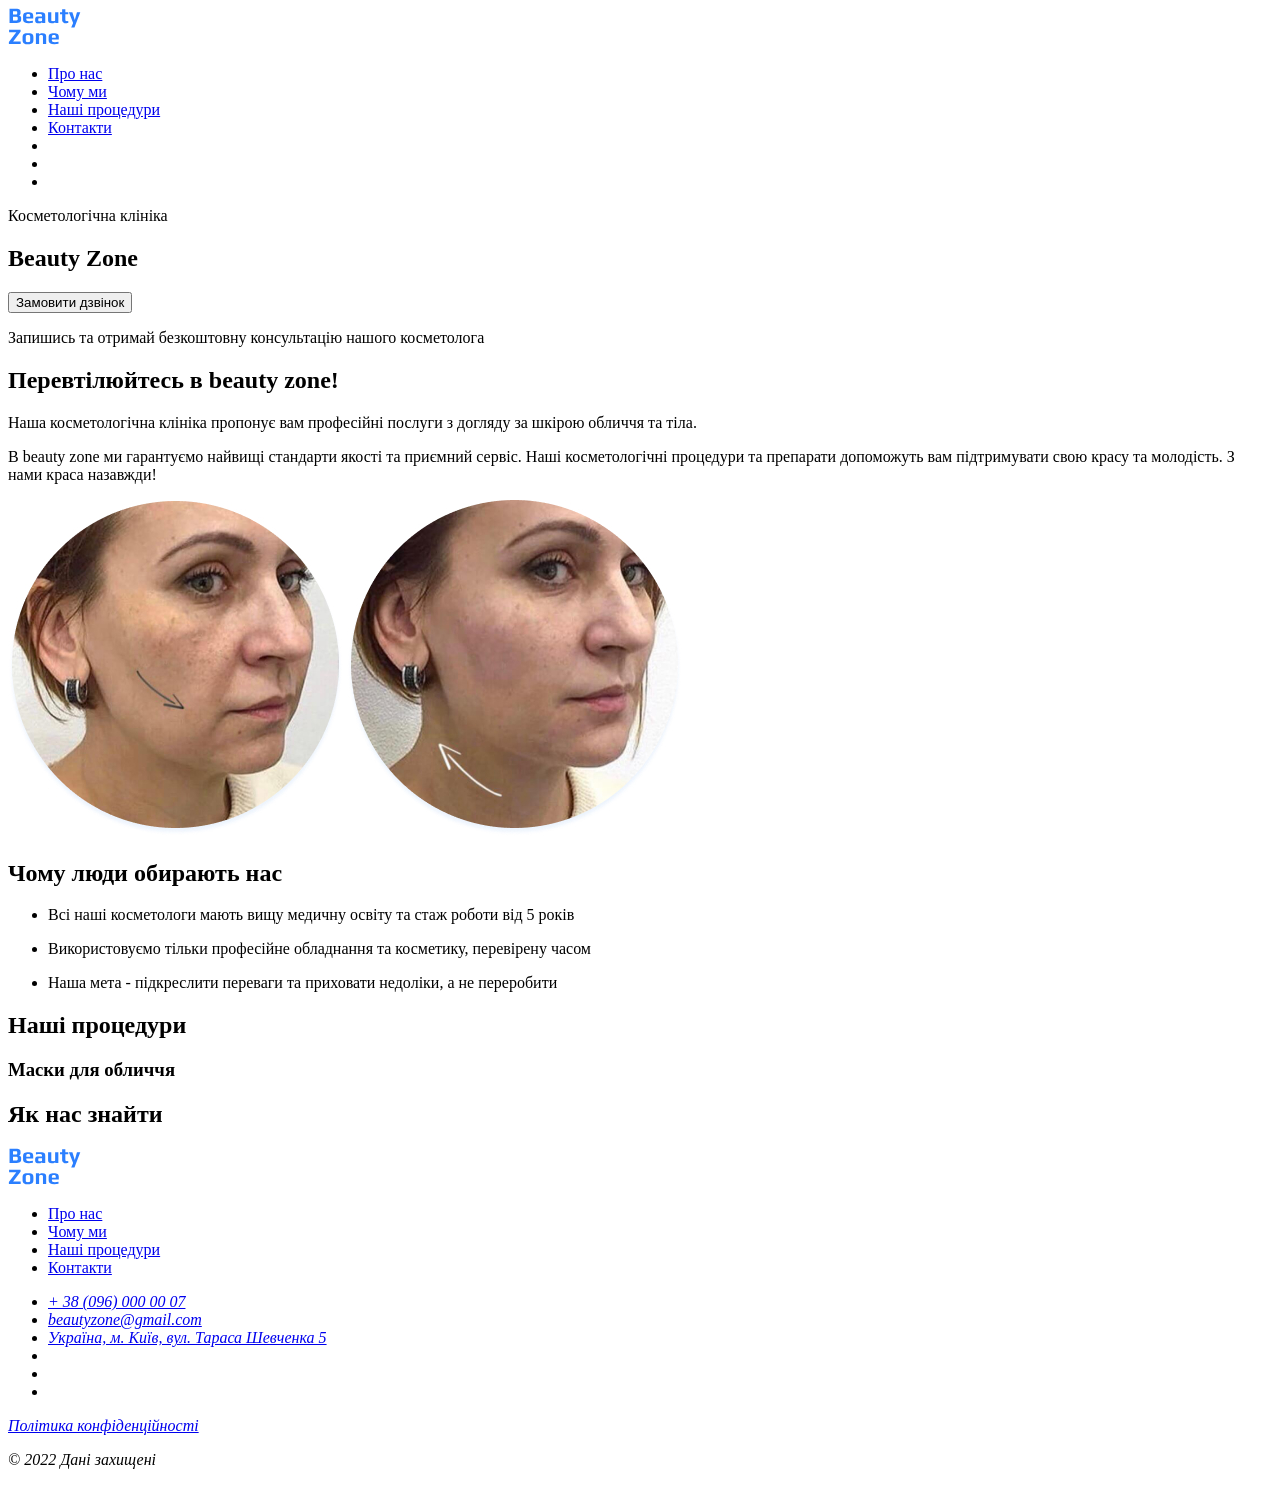
==== genius-homework-1/index.html @ 37d5e60b "beauty" ====
<!DOCTYPE html>
<html lang="uk">

<head>
    <meta charset="UTF-8">
    <meta name="viewport" content="width=divice-vidth, initial-scale=1.0">
    <title>Beauty Zone</title>
</head>

<body>
    <header>
        <nav>
            <a href="#">
                <img src="./images/logo.svg" alt="Логотип Beauty Zone" />
            </a>
            <ul>
                <li><a href="#">Про нас</a></li>
                <li><a href="#">Чому ми</a></li>
                <li><a href="#">Наші процедури</a></li>
                <li><a href="#">Контакти</a></li>
                <li>
                    <a href="#">
                        <!-- vaber icon -->
                    </a>
                </li>
                <li>
                    <a href="#">
                        <!-- facebook icon -->
                    </a>
                </li>
                <li>
                    <a href="#">
                        <!-- instagram icon -->
                    </a>
                </li>
            </ul>
        </nav>
    </header>
    <main>
        <section>
            <p>Косметологічна клініка</p>
            <h1>Beauty Zone</h1>
            <button type="button">Замовити дзвінок</button>
            <p>Запишись та отримай безкоштовну консультацію нашого косметолога</p>
        </section>
        <section>
            <h2>Перевтілюйтесь в beauty zone!</h2>
            <p>Наша косметологічна клініка пропонує вам професійні послуги з догляду
                за шкірою обличчя та тіла. </p>
            <p>B <span>beauty zone</span> ми гарантуємо найвищі стандарти якості та приємний
                сервіс. Наші косметологічні процедури та препарати допоможуть вам
                підтримувати свою красу та молодість. З нами краса назавжди!</p>
                <img src="./images/face1.jpg" alt="обличчя до процедури"/>
                <img src="./images/face2.jpg" alt="обличчя після процедури"/>
        </section>
        <section>
            <h2>Чому люди обирають нас</h2>
            <ul>
                <article>
                    <li>
                        <p>Всі наші косметологи мають вищу медичну освіту та стаж роботи
                            від 5 років</p>
                    </li>
                </article>
                <li>
                    <article>
                        <p>Використовуємо тільки професійне обладнання та косметику, перевірену
                            часом</p>
                </li>
                </article>
                <li>
                    <article>
                        <p>Наша мета - підкреслити переваги та приховати недоліки, а не переробити</p>
                    </article>
                </li>
            </ul>
        </section>
        <section>
            <h2>Наші процедури</h2>
            <article>
                <h3>Маски для обличчя</h3>
            </article>
            <article></article>
            <article></article>
        </section>
        <section>
            <h2>Як нас знайти</h2>
        </section>
    </main>
    <footer>
        <nav>
            <a href="#">
                <img src="./images/logo.svg" alt="Логотип Beauty Zone" />
            </a>
            <ul>
                <li><a href="#">Про нас</a></li>
                <li><a href="#">Чому ми</a></li>
                <li><a href="#">Наші процедури</a></li>
                <li><a href="#">Контакти</a></li>
            </ul>
        </nav>
        <address>
            <ul>
                <li><a href="tel:+380960000007">+ 38 (096) 000 00 07</a></li>
                <li><a href="mailto:beautyzone@gmail.com">beautyzone@gmail.com</a></li>
                <li><a href="https://maps.app.goo.gl/8NW29HMtA9NWZpAp6" target="_blank">Україна, м. Київ, вул. Тараса
                        Шевченка 5</a>
                </li>
                <li>
                    <a href="#">
                        <!-- vaber icon -->
                    </a>
                </li>
                <li>
                    <a href="#">
                        <!-- facebook icon -->
                    </a>
                </li>
                <li>
                    <a href="#">
                        <!-- instagram icon -->
                    </a>
                </li>
            </ul>
            <a href="#" target="_blank">Політика конфіденційності</a>
            <p>© 2022 Дані захищені</p>
        </address>
    </footer>
</body>

</html>
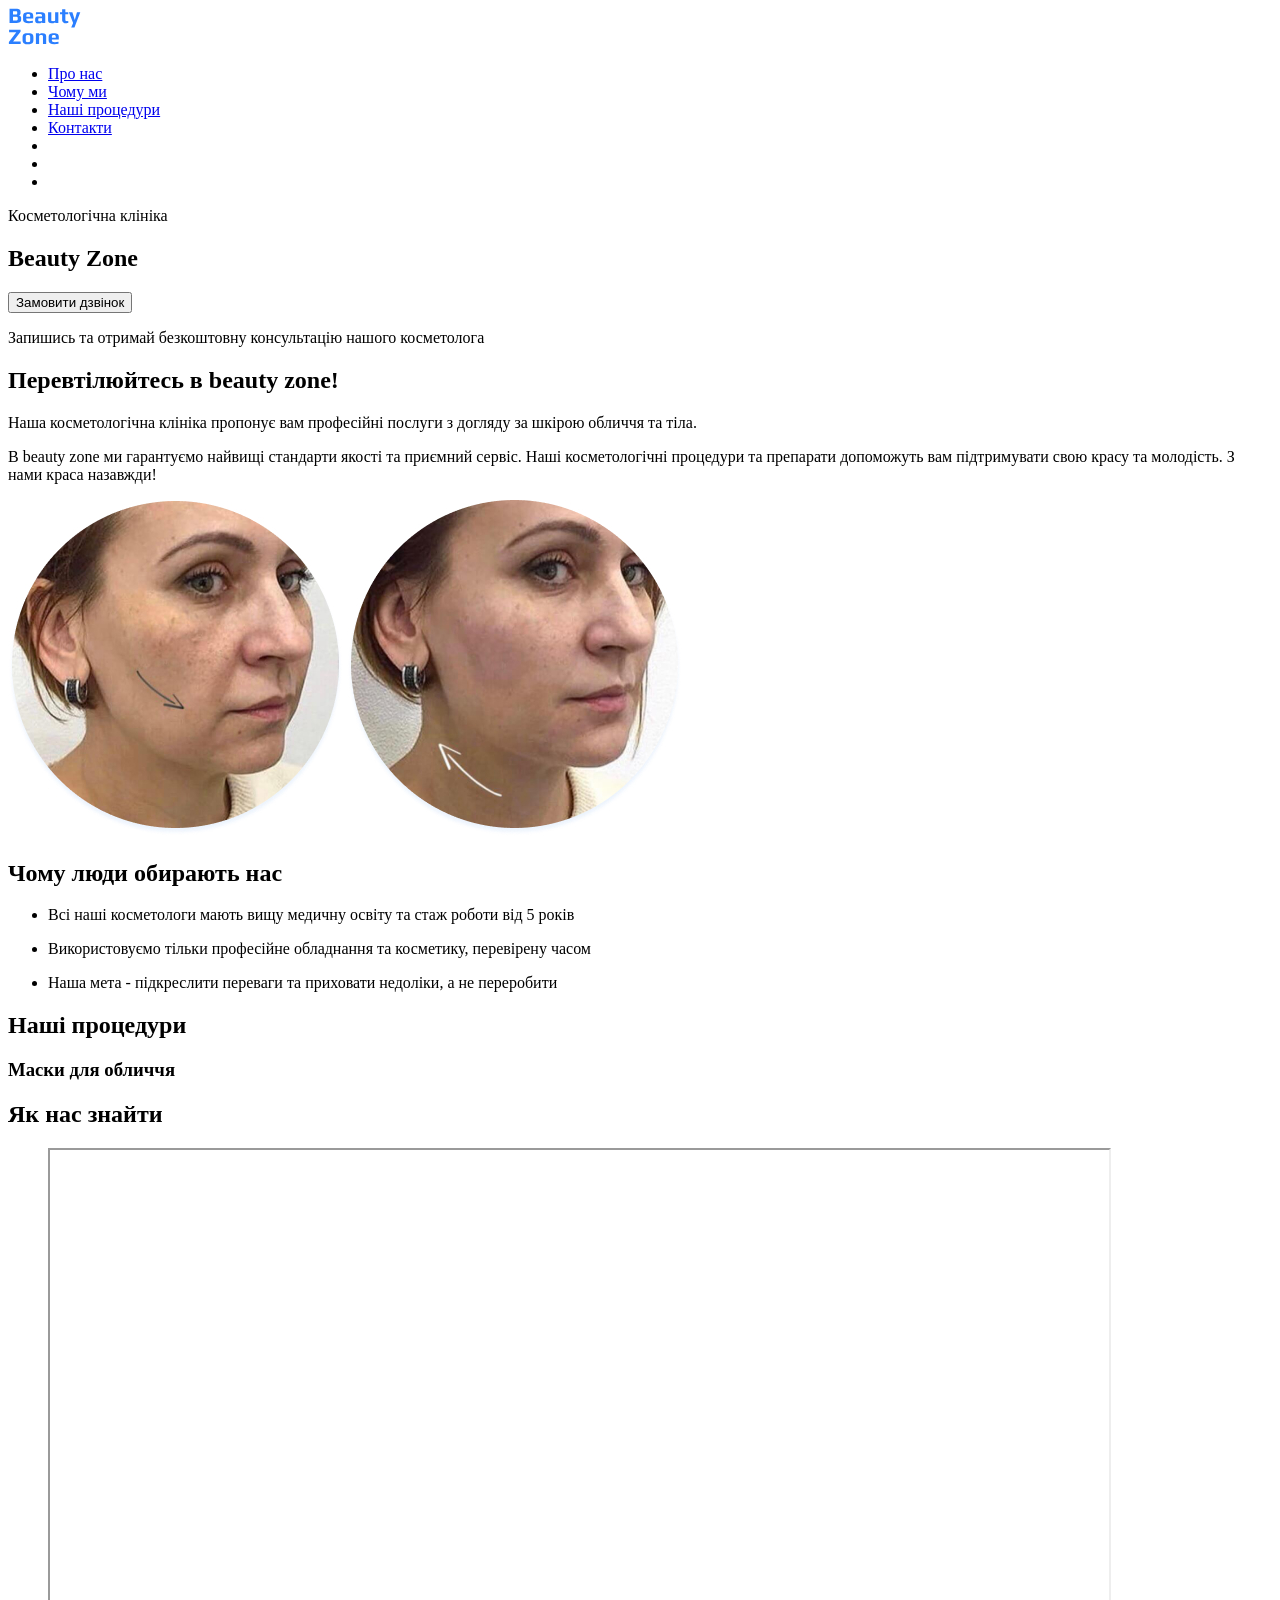
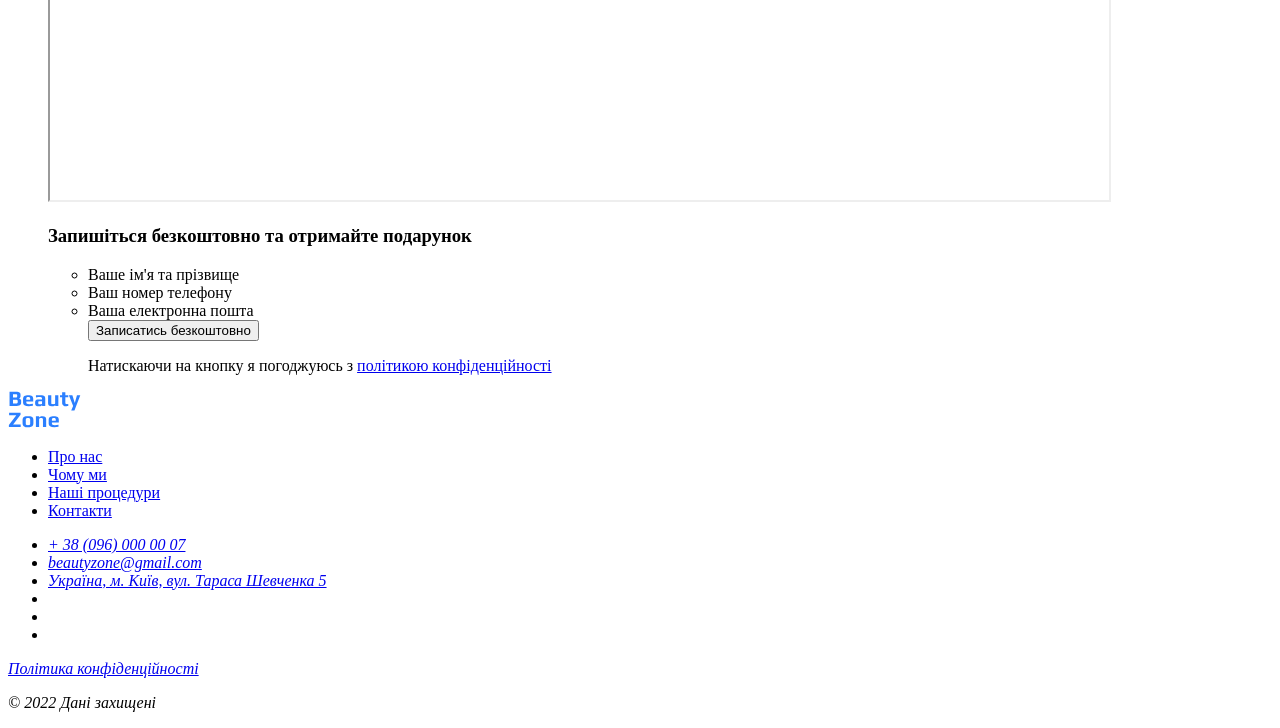
==== commit ac46cd76: "Add map" ====
--- a/genius-homework-1/index.html
+++ b/genius-homework-1/index.html
@@ -14,7 +14,7 @@
                 <img src="./images/logo.svg" alt="Логотип Beauty Zone" />
             </a>
             <ul>
-                <li><a href="#">Про нас</a></li>
+                <li><a href="#"><span>Про нас</span></a></li>
                 <li><a href="#">Чому ми</a></li>
                 <li><a href="#">Наші процедури</a></li>
                 <li><a href="#">Контакти</a></li>
@@ -44,7 +44,7 @@
             <p>Запишись та отримай безкоштовну консультацію нашого косметолога</p>
         </section>
         <section>
-            <h2>Перевтілюйтесь в beauty zone!</h2>
+            <h2>Перевтілюйтесь в <span>beauty zone!</span></h2>
             <p>Наша косметологічна клініка пропонує вам професійні послуги з догляду
                 за шкірою обличчя та тіла. </p>
             <p>B <span>beauty zone</span> ми гарантуємо найвищі стандарти якості та приємний
@@ -54,7 +54,7 @@
                 <img src="./images/face2.jpg" alt="обличчя після процедури"/>
         </section>
         <section>
-            <h2>Чому люди обирають нас</h2>
+            <h2>Чому люди <span>обирають нас</span></h2>
             <ul>
                 <article>
                     <li>
@@ -76,7 +76,7 @@
             </ul>
         </section>
         <section>
-            <h2>Наші процедури</h2>
+            <h2>Наші <span>процедури</span></h2>
             <article>
                 <h3>Маски для обличчя</h3>
             </article>
@@ -84,7 +84,29 @@
             <article></article>
         </section>
         <section>
-            <h2>Як нас знайти</h2>
+            <h2>Як нас <span>знайти</span></h2>
+            <ul>
+                <iframe
+                    src="https://www.google.com/maps/embed?pb=!1m18!1m12!1m3!1d2537.475791668505!2d30.775223399999994!3d50.50671339999999!2m3!1f0!2f0!3f0!3m2!1i1024!2i768!4f13.1!3m3!1m2!1s0x40d4d97de411b701%3A0x48116b28f7f00d94!2z0LLRg9C70LjRhtGPINCi0LDRgNCw0YHQsCDQqNC10LLRh9C10L3QutCwLCA1LCDQkdGA0L7QstCw0YDQuCwg0JrQuNGX0LLRgdGM0LrQsCDQvtCx0LvQsNGB0YLRjCwgMDc0MDA!5e0!3m2!1suk!2sua!4v1761502841097!5m2!1suk!2sua"
+                    width="1059"
+                    height="650" 
+                    allowfullscreen="" 
+                    loading="lazy" 
+                    referrerpolicy="no-referrer-when-downgrade"
+                ></iframe>
+                <article>
+                    <h3>Запишіться <span>безкоштовно</span>
+                    та отримайте подарунок</h3>
+                    <ul>
+                        <li>Ваше ім'я та прізвище</li>
+                        <li>Ваш номер телефону</li>
+                        <li>Ваша електронна пошта</li>
+                        <button type="button">Записатись безкоштовно</button>
+                        <p>Натискаючи на кнопку я погоджуюсь з 
+                            <a href="#" target="_blank">політикою конфіденційності</a></p>
+                    </ul>
+                </article>
+            </ul>
         </section>
     </main>
     <footer>
@@ -123,7 +145,7 @@
                 </li>
             </ul>
             <a href="#" target="_blank">Політика конфіденційності</a>
-            <p>© 2022 Дані захищені</p>
+            <p>&copy; 2022 Дані захищені</p>
         </address>
     </footer>
 </body>
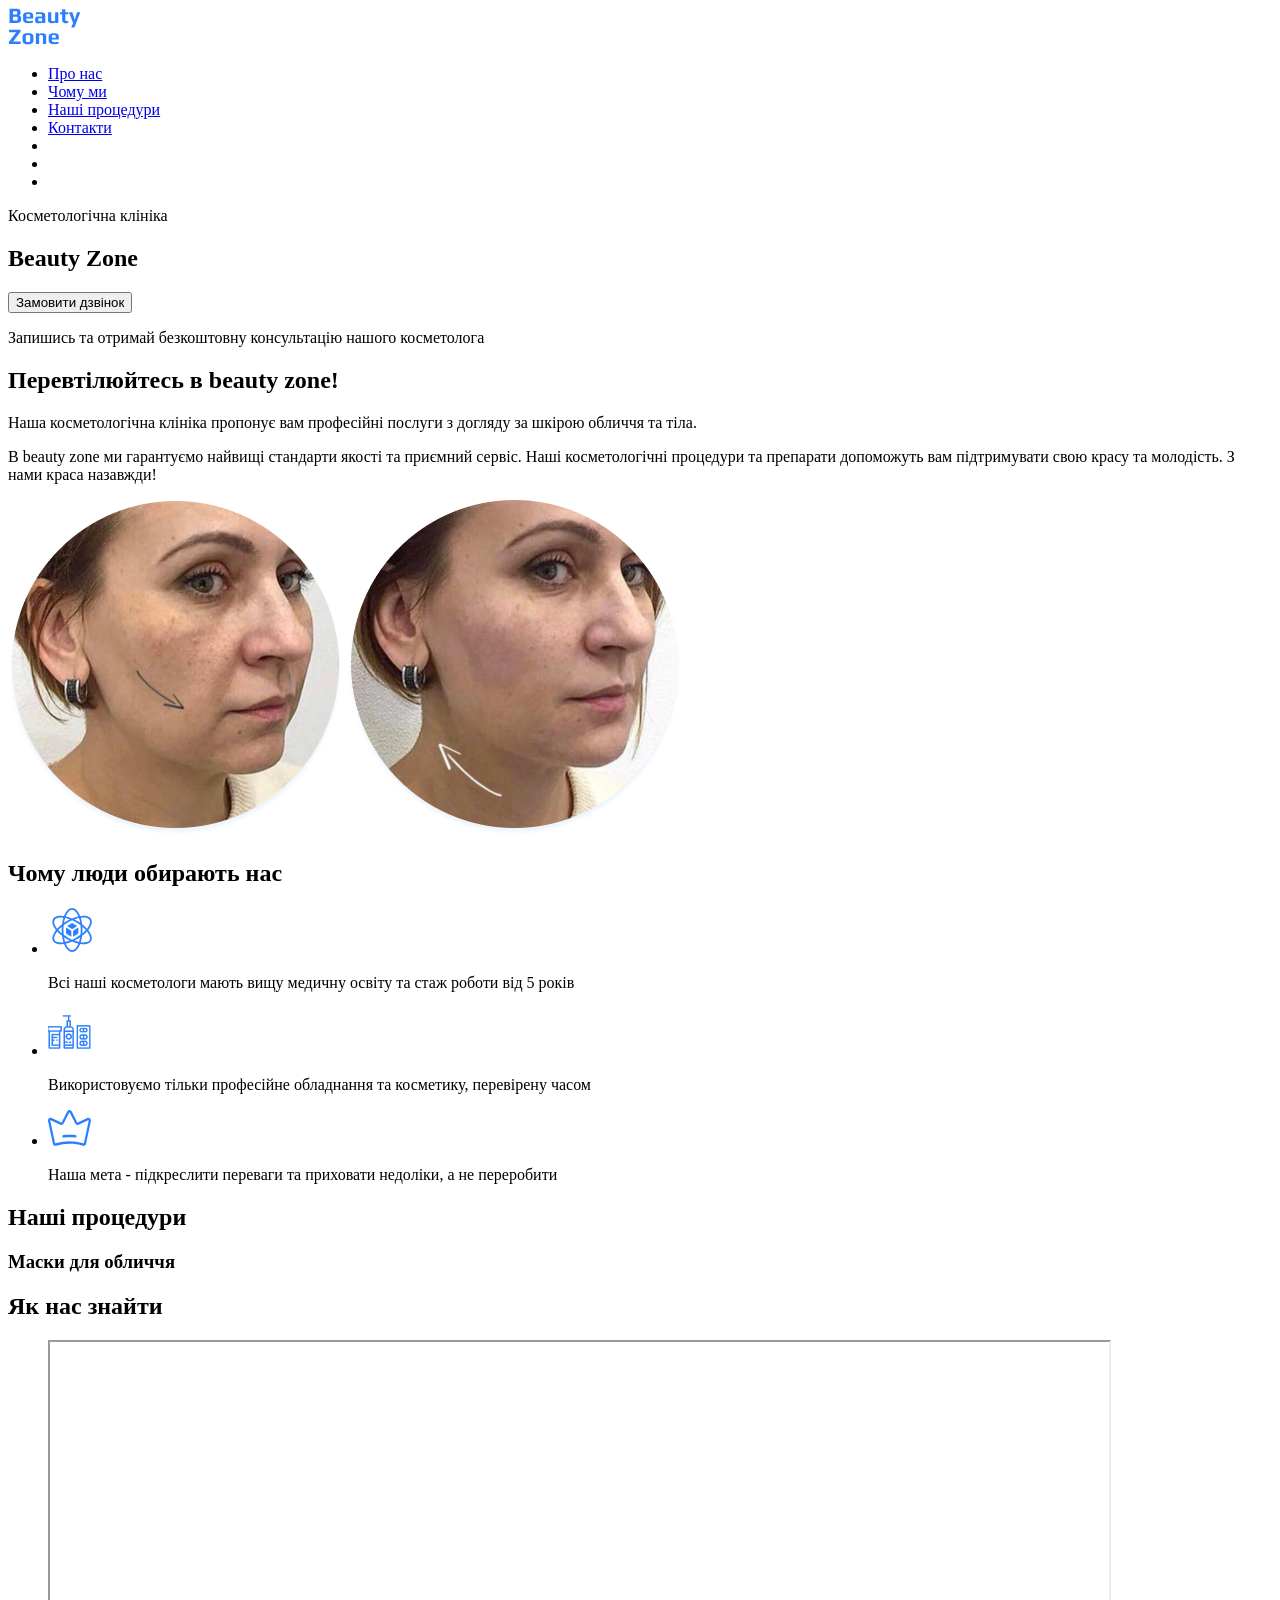
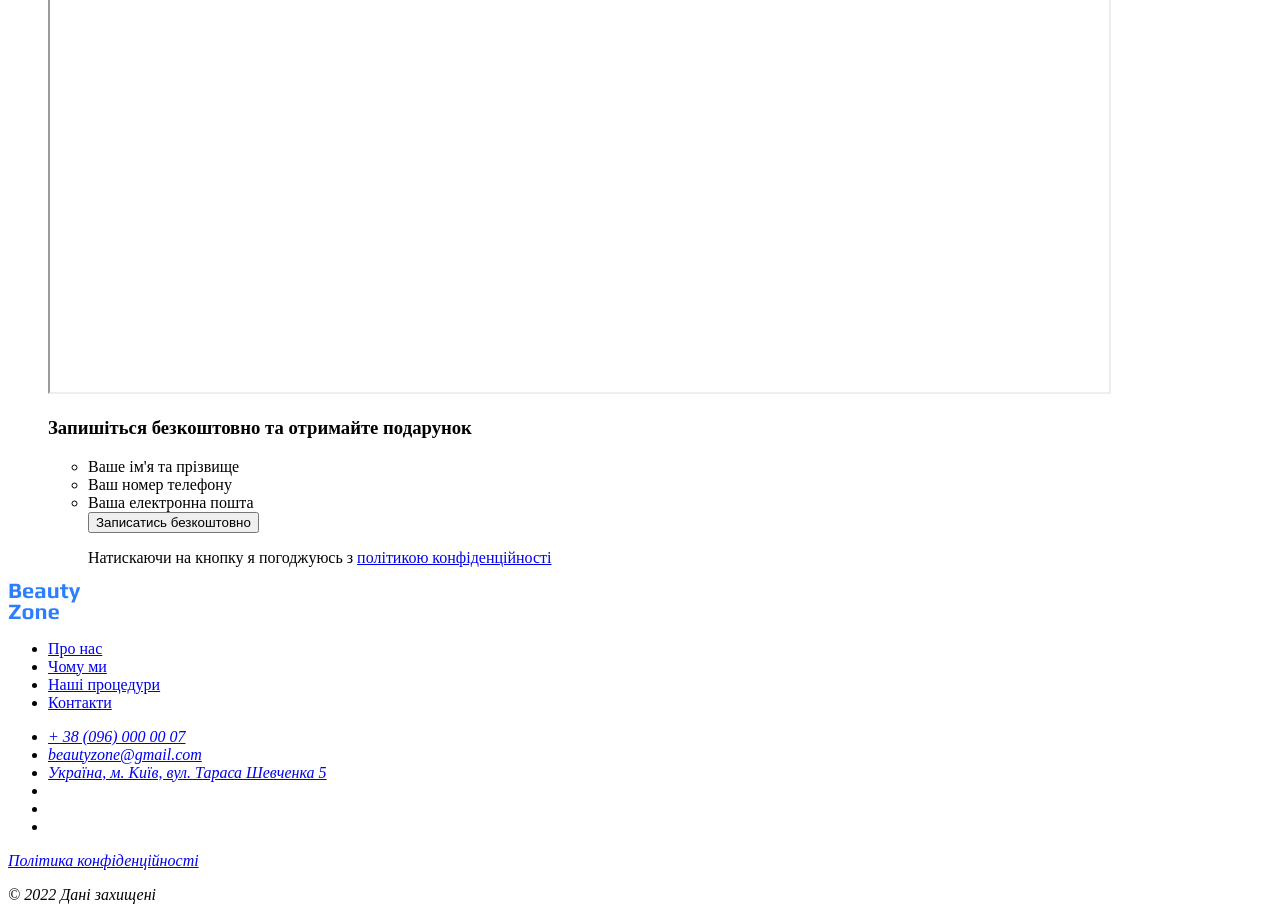
==== commit 1ea3fe3b: "add map and ikons" ====
--- a/genius-homework-1/index.html
+++ b/genius-homework-1/index.html
@@ -58,18 +58,21 @@
             <ul>
                 <article>
                     <li>
+                        <img src="./images/icon_star.svg" alt="іконка1" />
                         <p>Всі наші косметологи мають вищу медичну освіту та стаж роботи
                             від 5 років</p>
                     </li>
                 </article>
                 <li>
                     <article>
+                        <img src="./images/icon_parfum.png" alt="іконка2" />
                         <p>Використовуємо тільки професійне обладнання та косметику, перевірену
                             часом</p>
                 </li>
                 </article>
                 <li>
                     <article>
+                        <img src="./images/icon_corona.svg" alt="іконка3" />
                         <p>Наша мета - підкреслити переваги та приховати недоліки, а не переробити</p>
                     </article>
                 </li>
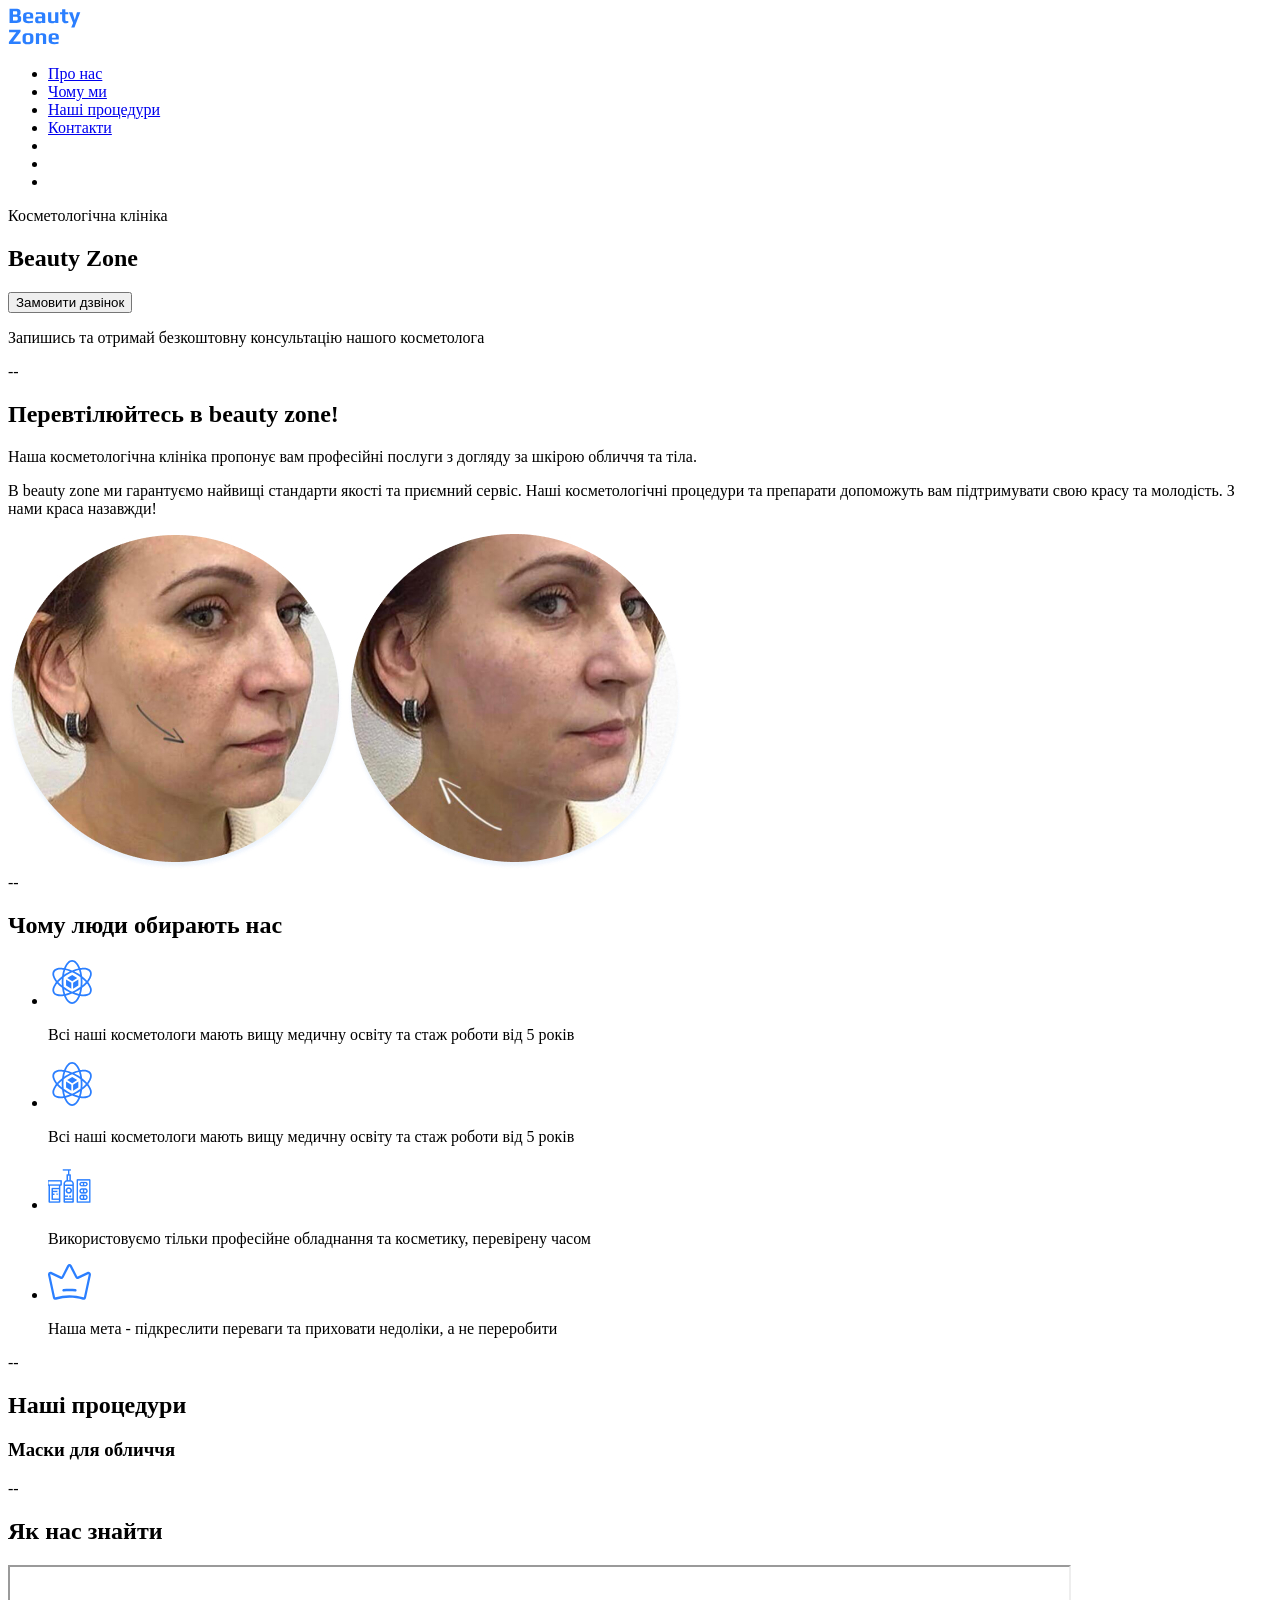
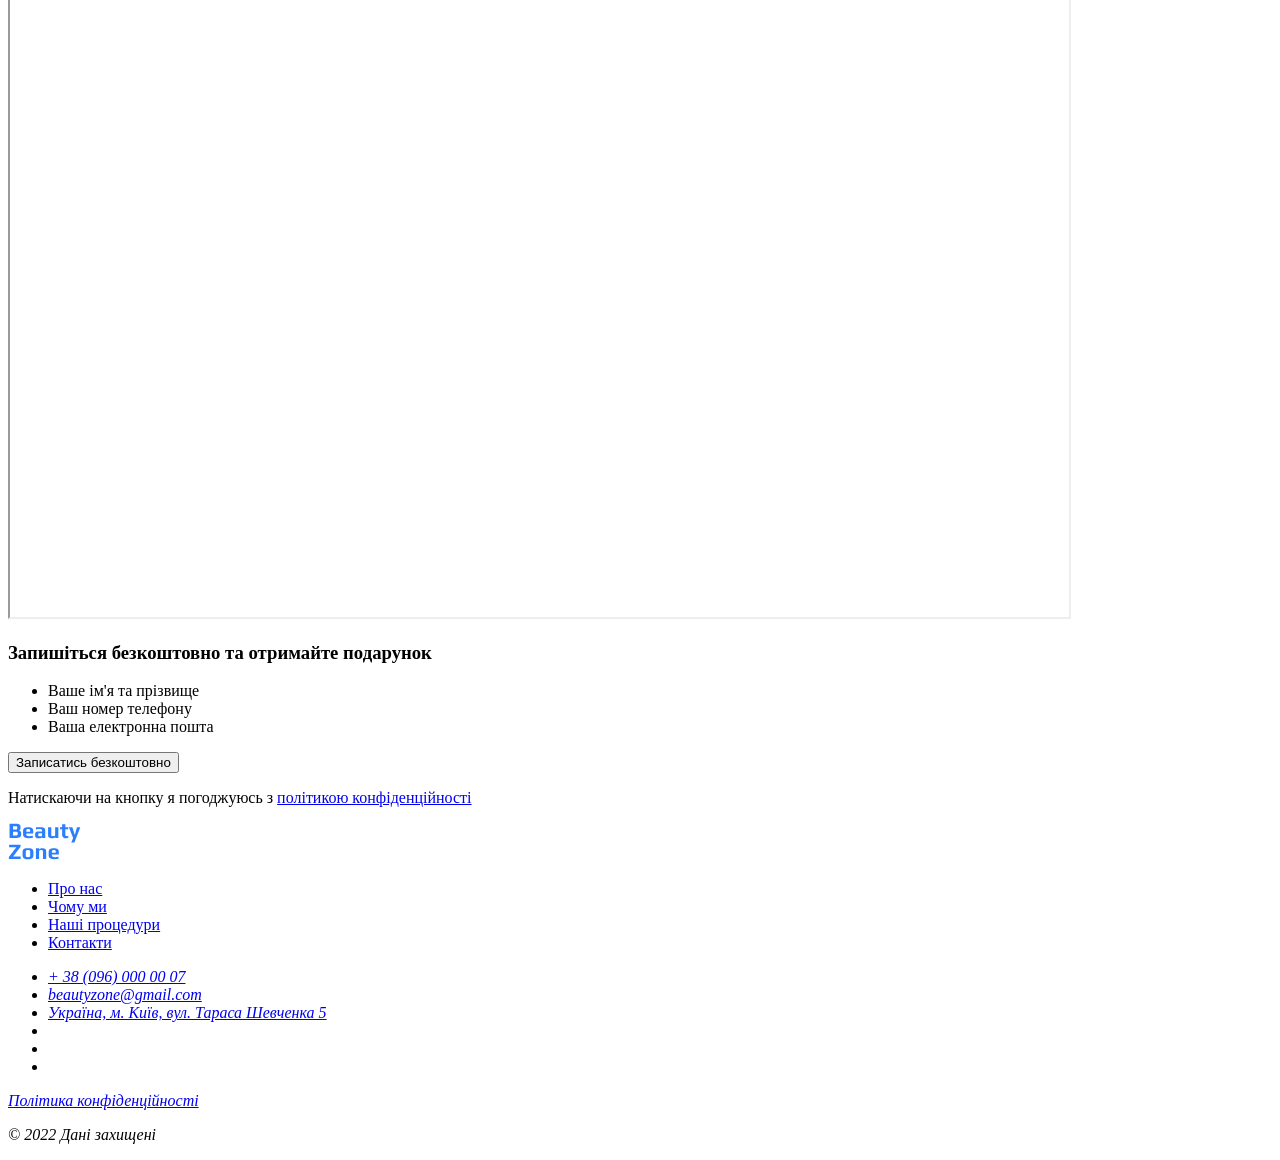
==== commit 76be036f: "виправлення помилок" ====
--- a/genius-homework-1/index.html
+++ b/genius-homework-1/index.html
@@ -10,14 +10,14 @@
 <body>
     <header>
         <nav>
-            <a href="#">
+            <a href="/">
                 <img src="./images/logo.svg" alt="Логотип Beauty Zone" />
             </a>
             <ul>
-                <li><a href="#"><span>Про нас</span></a></li>
-                <li><a href="#">Чому ми</a></li>
-                <li><a href="#">Наші процедури</a></li>
-                <li><a href="#">Контакти</a></li>
+                <li><a href="#about-our-section"><span>Про нас</span></a></li>
+                <li><a href="#why-we-section">Чому ми</a></li>
+                <li><a href="#procedures-section">Наші процедури</a></li>
+                <li><a href="#contacts-section">Контакти</a></li>
                 <li>
                     <a href="#">
                         <!-- vaber icon -->
@@ -43,33 +43,40 @@
             <button type="button">Замовити дзвінок</button>
             <p>Запишись та отримай безкоштовну консультацію нашого косметолога</p>
         </section>
-        <section>
+        <section id="about-our-section">--
             <h2>Перевтілюйтесь в <span>beauty zone!</span></h2>
             <p>Наша косметологічна клініка пропонує вам професійні послуги з догляду
                 за шкірою обличчя та тіла. </p>
             <p>B <span>beauty zone</span> ми гарантуємо найвищі стандарти якості та приємний
                 сервіс. Наші косметологічні процедури та препарати допоможуть вам
                 підтримувати свою красу та молодість. З нами краса назавжди!</p>
-                <img src="./images/face1.jpg" alt="обличчя до процедури"/>
-                <img src="./images/face2.jpg" alt="обличчя після процедури"/>
+            <img src="./images/face1.jpg" alt="обличчя до процедури" />
+            <img src="./images/face2.jpg" alt="обличчя після процедури" />
         </section>
-        <section>
+        <section id="why-we-section">--
             <h2>Чому люди <span>обирають нас</span></h2>
             <ul>
-                <article>
-                    <li>
+                <li>
+                    <article>
                         <img src="./images/icon_star.svg" alt="іконка1" />
                         <p>Всі наші косметологи мають вищу медичну освіту та стаж роботи
                             від 5 років</p>
-                    </li>
-                </article>
+                    </article>
+                </li>
+                <li>
+                    <article>
+                        <img src="./images/icon_star.svg" alt="іконка1" />
+                        <p>Всі наші косметологи мають вищу медичну освіту та стаж роботи
+                            від 5 років</p>
+                    </article>
+                </li>
                 <li>
                     <article>
                         <img src="./images/icon_parfum.png" alt="іконка2" />
                         <p>Використовуємо тільки професійне обладнання та косметику, перевірену
                             часом</p>
+                     </article>
                 </li>
-                </article>
                 <li>
                     <article>
                         <img src="./images/icon_corona.svg" alt="іконка3" />
@@ -78,7 +85,7 @@
                 </li>
             </ul>
         </section>
-        <section>
+        <section id="procedures-section">--
             <h2>Наші <span>процедури</span></h2>
             <article>
                 <h3>Маски для обличчя</h3>
@@ -86,30 +93,25 @@
             <article></article>
             <article></article>
         </section>
-        <section>
+        <section id="contacts-section">--
             <h2>Як нас <span>знайти</span></h2>
-            <ul>
-                <iframe
-                    src="https://www.google.com/maps/embed?pb=!1m18!1m12!1m3!1d2537.475791668505!2d30.775223399999994!3d50.50671339999999!2m3!1f0!2f0!3f0!3m2!1i1024!2i768!4f13.1!3m3!1m2!1s0x40d4d97de411b701%3A0x48116b28f7f00d94!2z0LLRg9C70LjRhtGPINCi0LDRgNCw0YHQsCDQqNC10LLRh9C10L3QutCwLCA1LCDQkdGA0L7QstCw0YDQuCwg0JrQuNGX0LLRgdGM0LrQsCDQvtCx0LvQsNGB0YLRjCwgMDc0MDA!5e0!3m2!1suk!2sua!4v1761502841097!5m2!1suk!2sua"
-                    width="1059"
-                    height="650" 
-                    allowfullscreen="" 
-                    loading="lazy" 
-                    referrerpolicy="no-referrer-when-downgrade"
-                ></iframe>
-                <article>
-                    <h3>Запишіться <span>безкоштовно</span>
+            <iframe
+                src="https://www.google.com/maps/embed?pb=!1m18!1m12!1m3!1d2537.475791668505!2d30.775223399999994!3d50.50671339999999!2m3!1f0!2f0!3f0!3m2!1i1024!2i768!4f13.1!3m3!1m2!1s0x40d4d97de411b701%3A0x48116b28f7f00d94!2z0LLRg9C70LjRhtGPINCi0LDRgNCw0YHQsCDQqNC10LLRh9C10L3QutCwLCA1LCDQkdGA0L7QstCw0YDQuCwg0JrQuNGX0LLRgdGM0LrQsCDQvtCx0LvQsNGB0YLRjCwgMDc0MDA!5e0!3m2!1suk!2sua!4v1761502841097!5m2!1suk!2sua"
+                width="1059" height="650" allowfullscreen="" loading="lazy" referrerpolicy="no-referrer-when-downgrade">
+            </iframe>
+            <article>
+                <h3>Запишіться <span>безкоштовно</span>
                     та отримайте подарунок</h3>
-                    <ul>
-                        <li>Ваше ім'я та прізвище</li>
-                        <li>Ваш номер телефону</li>
-                        <li>Ваша електронна пошта</li>
-                        <button type="button">Записатись безкоштовно</button>
-                        <p>Натискаючи на кнопку я погоджуюсь з 
-                            <a href="#" target="_blank">політикою конфіденційності</a></p>
-                    </ul>
-                </article>
-            </ul>
+                <ul>
+                    <li>Ваше ім'я та прізвище</li>
+                    <li>Ваш номер телефону</li>
+                    <li>Ваша електронна пошта</li>
+                </ul>
+                <button type="button">Записатись безкоштовно</button>
+                <p>Натискаючи на кнопку я погоджуюсь з
+                    <a href="#" target="_blank">політикою конфіденційності</a>
+                </p>
+            </article>
         </section>
     </main>
     <footer>
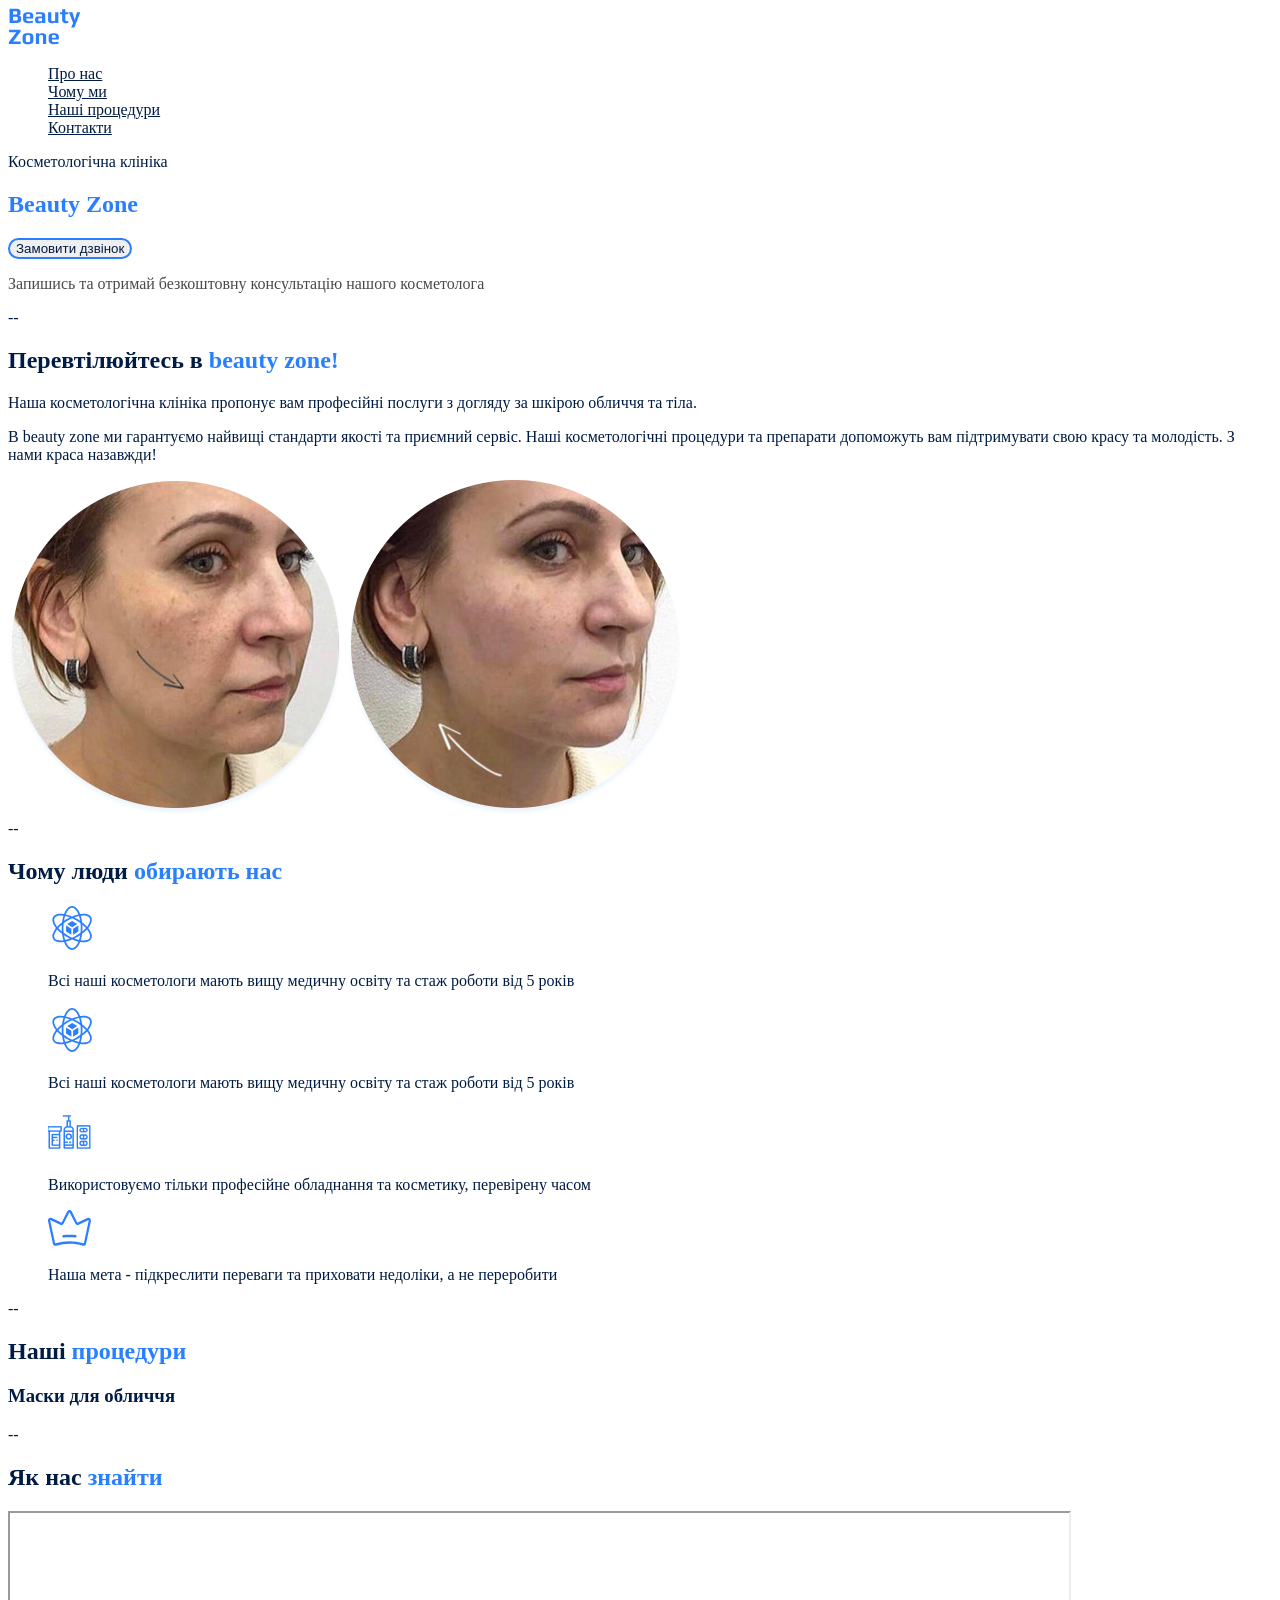
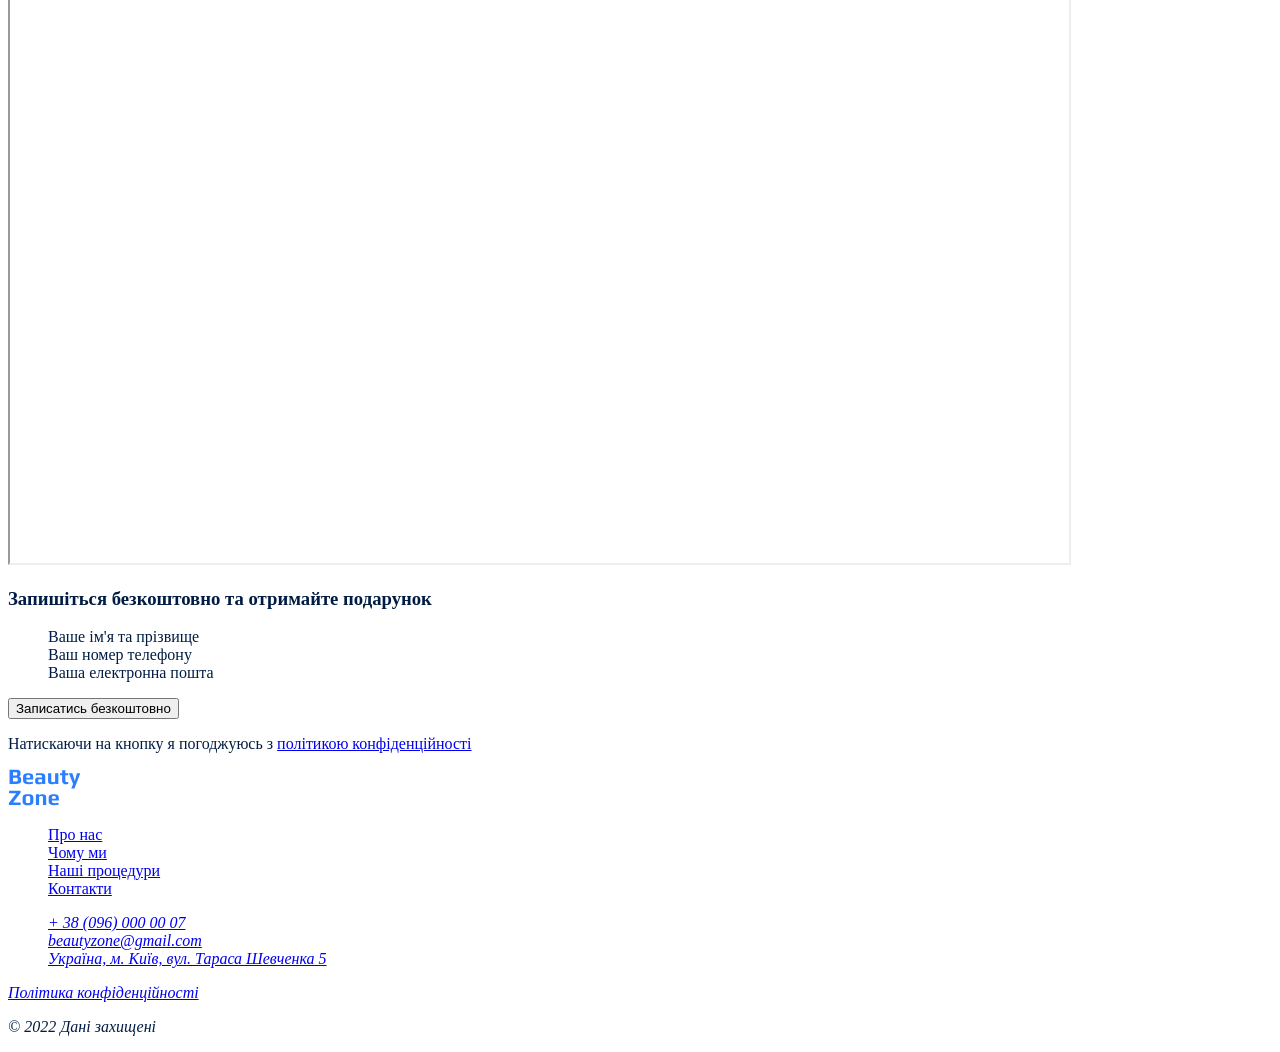
==== commit b0f95c3a: "add styles.css and css variables" ====
--- a/genius-homework-1/index.html
+++ b/genius-homework-1/index.html
@@ -5,6 +5,7 @@
     <meta charset="UTF-8">
     <meta name="viewport" content="width=divice-vidth, initial-scale=1.0">
     <title>Beauty Zone</title>
+    <link rel="stylesheet" href="./CSS/style.css" />
 </head>
 
 <body>
@@ -14,10 +15,10 @@
                 <img src="./images/logo.svg" alt="Логотип Beauty Zone" />
             </a>
             <ul>
-                <li><a href="#about-our-section"><span>Про нас</span></a></li>
-                <li><a href="#why-we-section">Чому ми</a></li>
-                <li><a href="#procedures-section">Наші процедури</a></li>
-                <li><a href="#contacts-section">Контакти</a></li>
+                <li><a class="link" href="#about-our-section"><span>Про нас</span></a></li>
+                <li><a class="link" href="#why-we-section">Чому ми</a></li>
+                <li><a class="link" href="#procedures-section">Наші процедури</a></li>
+                <li><a class="link" href="#contacts-section">Контакти</a></li>
                 <li>
                     <a href="#">
                         <!-- vaber icon -->
@@ -39,12 +40,12 @@
     <main>
         <section>
             <p>Косметологічна клініка</p>
-            <h1>Beauty Zone</h1>
-            <button type="button">Замовити дзвінок</button>
-            <p>Запишись та отримай безкоштовну консультацію нашого косметолога</p>
+            <h1 style="color: #287FFF;">Beauty Zone</h1>
+            <button class="button" type="button">Замовити дзвінок</button>
+            <p style="color: #4A4A4A;">Запишись та отримай безкоштовну консультацію нашого косметолога</p>
         </section>
         <section id="about-our-section">--
-            <h2>Перевтілюйтесь в <span>beauty zone!</span></h2>
+            <h2 class="section-title">Перевтілюйтесь в <span class="accent">beauty zone!</span></h2>
             <p>Наша косметологічна клініка пропонує вам професійні послуги з догляду
                 за шкірою обличчя та тіла. </p>
             <p>B <span>beauty zone</span> ми гарантуємо найвищі стандарти якості та приємний
@@ -54,7 +55,7 @@
             <img src="./images/face2.jpg" alt="обличчя після процедури" />
         </section>
         <section id="why-we-section">--
-            <h2>Чому люди <span>обирають нас</span></h2>
+            <h2 class="section-title">Чому люди <span class="accent">обирають нас</span></h2>
             <ul>
                 <li>
                     <article>
@@ -86,7 +87,7 @@
             </ul>
         </section>
         <section id="procedures-section">--
-            <h2>Наші <span>процедури</span></h2>
+            <h2 class="section-title">Наші <span class="accent">процедури</span></h2>
             <article>
                 <h3>Маски для обличчя</h3>
             </article>
@@ -94,7 +95,7 @@
             <article></article>
         </section>
         <section id="contacts-section">--
-            <h2>Як нас <span>знайти</span></h2>
+            <h2 class="section-title">Як нас <span class="accent">знайти</span></h2>
             <iframe
                 src="https://www.google.com/maps/embed?pb=!1m18!1m12!1m3!1d2537.475791668505!2d30.775223399999994!3d50.50671339999999!2m3!1f0!2f0!3f0!3m2!1i1024!2i768!4f13.1!3m3!1m2!1s0x40d4d97de411b701%3A0x48116b28f7f00d94!2z0LLRg9C70LjRhtGPINCi0LDRgNCw0YHQsCDQqNC10LLRh9C10L3QutCwLCA1LCDQkdGA0L7QstCw0YDQuCwg0JrQuNGX0LLRgdGM0LrQsCDQvtCx0LvQsNGB0YLRjCwgMDc0MDA!5e0!3m2!1suk!2sua!4v1761502841097!5m2!1suk!2sua"
                 width="1059" height="650" allowfullscreen="" loading="lazy" referrerpolicy="no-referrer-when-downgrade">
--- a/genius-homework-1/CSS/style.css
+++ b/genius-homework-1/CSS/style.css
@@ -0,0 +1,39 @@
+:root {
+    --color-primary-dark: #011c44;
+    --color-primary-ligth: #FFFFFF;
+    --color-brand: #287FFF;
+}
+
+/*Base*/
+body {
+    color: var(--color-primary-dark);
+}
+
+ul {
+    list-style-type: none;
+}
+
+/*Button*/
+.button {
+    color: var(--color-primary-ligth)
+    background-color: var(--color-brand);
+    border-radius: 27px;
+    border: 2px solid var(--color-brand);
+}
+
+/*Link*/
+.link:hover {
+    color: var(--color-brand);
+}
+
+.link {
+    color: var(--color-primary-dark);
+}
+
+.section-title {
+    color: var(--color-primary-dark);
+}
+
+.section-title .accent {
+    color: var(--color-brand);
+}
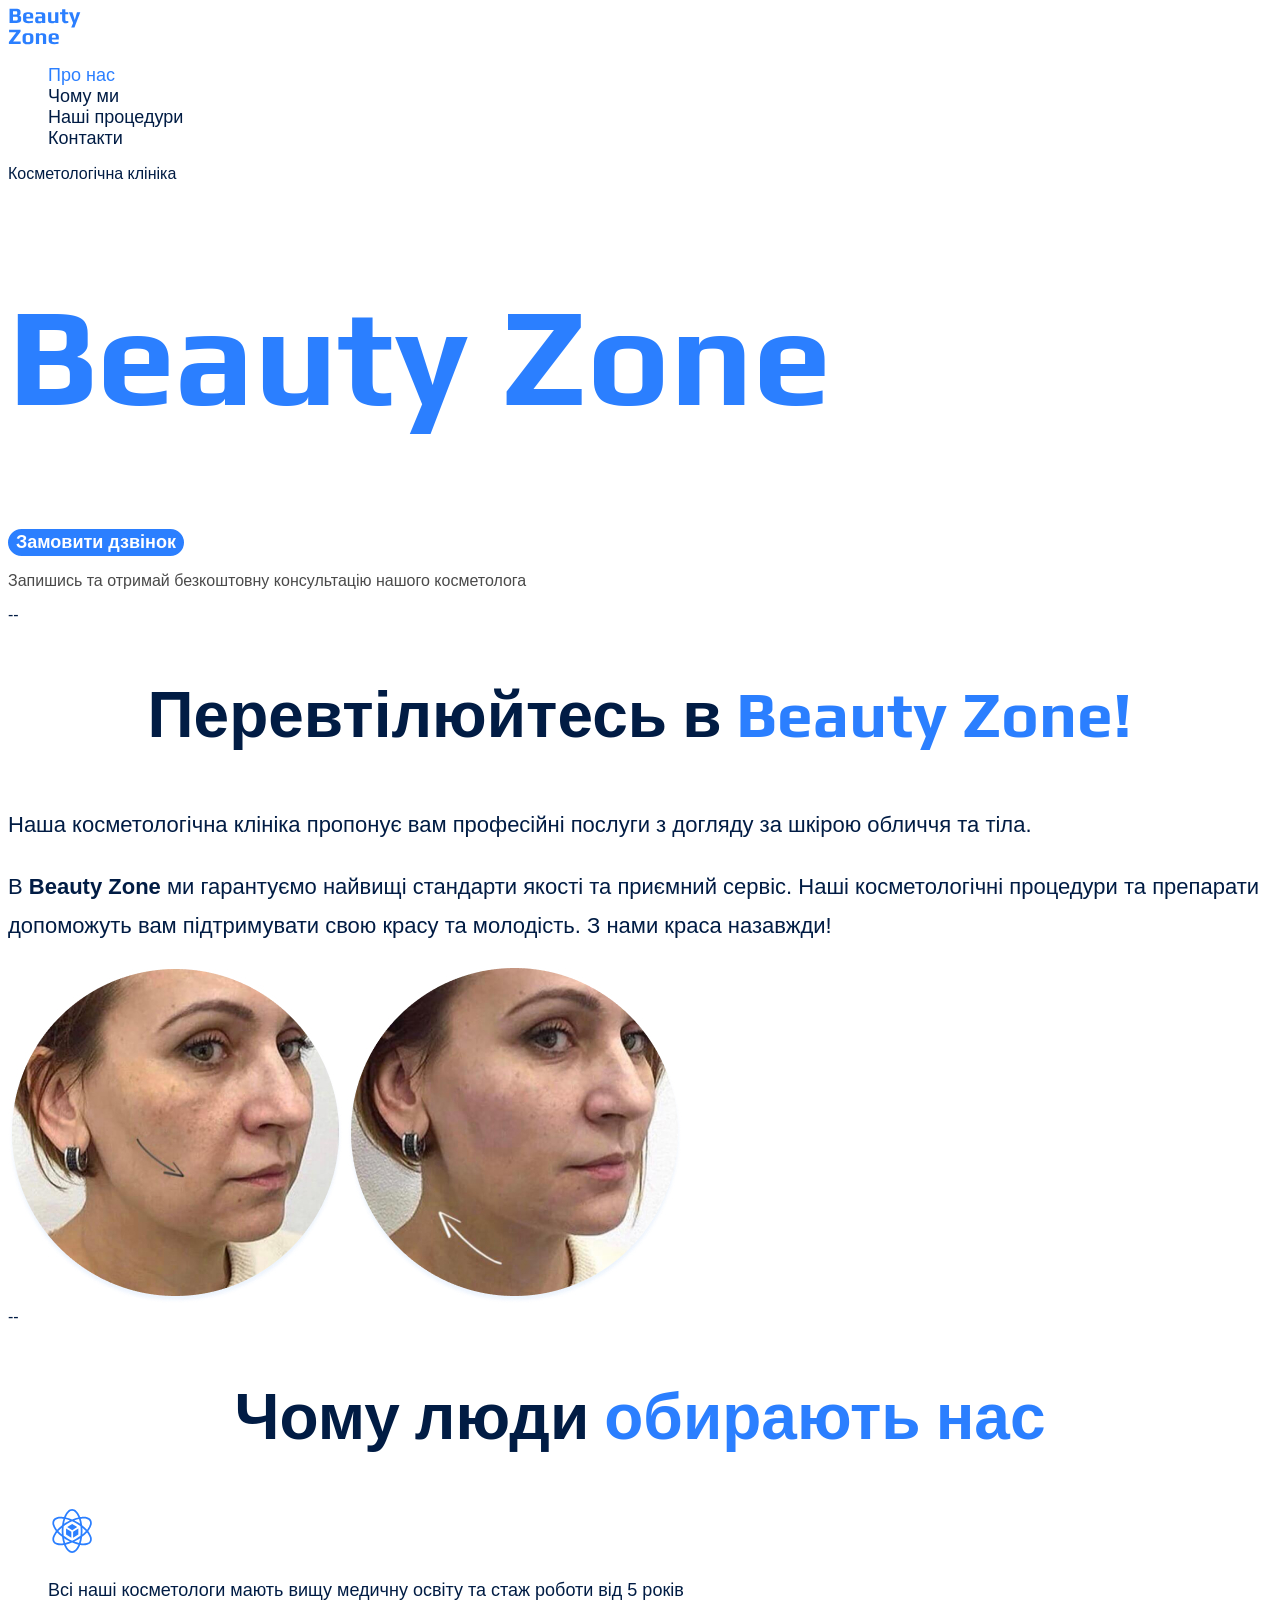
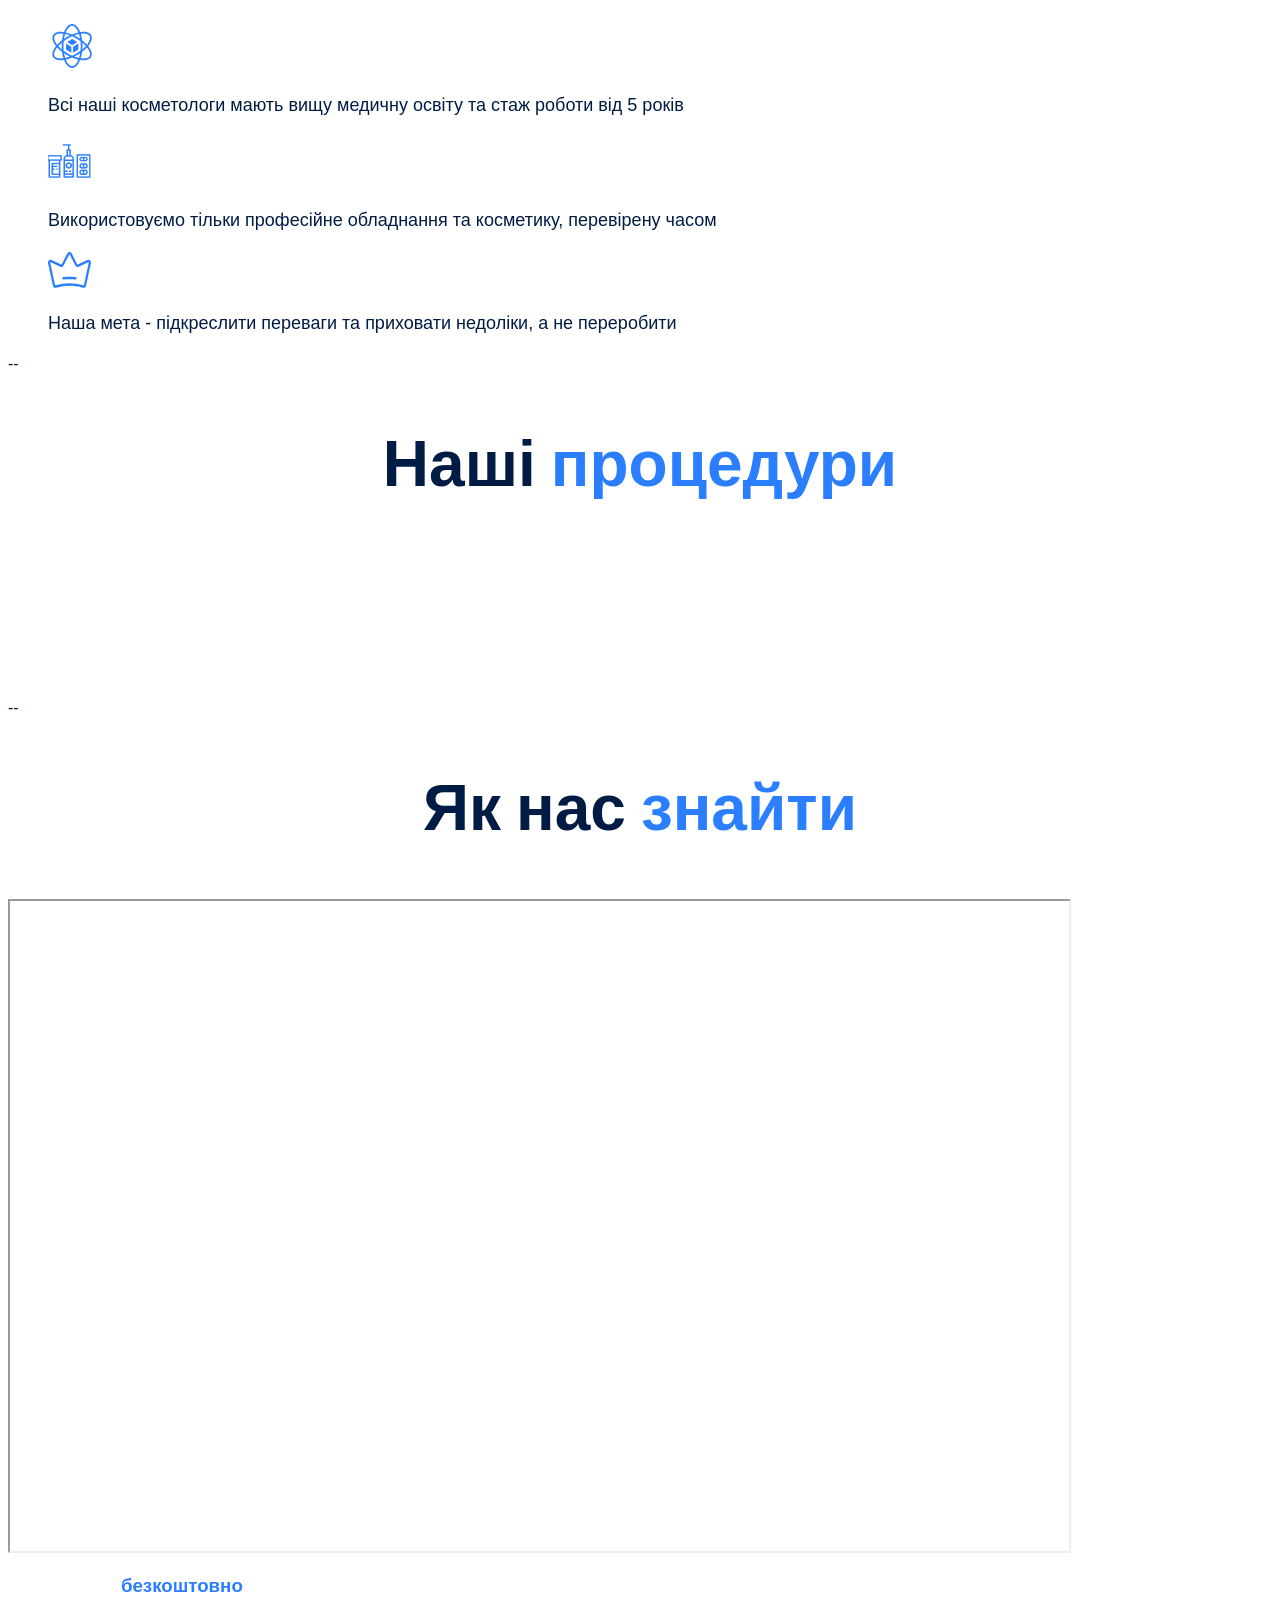
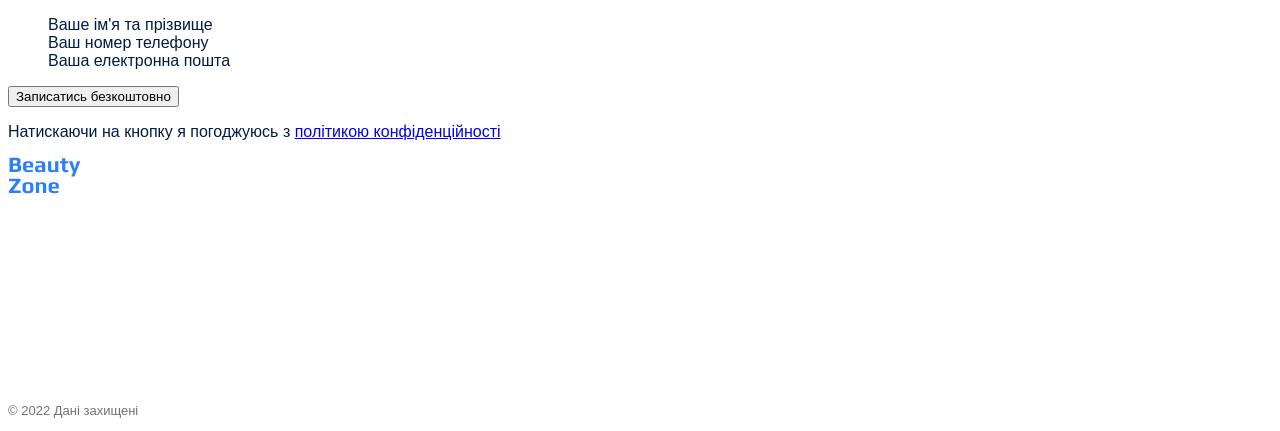
==== commit 65feb582: "add fonds and finish" ====
--- a/genius-homework-1/index.html
+++ b/genius-homework-1/index.html
@@ -5,6 +5,17 @@
     <meta charset="UTF-8">
     <meta name="viewport" content="width=divice-vidth, initial-scale=1.0">
     <title>Beauty Zone</title>
+    <!--Fonts-->
+    <!--<link rel="preconnect" href="https://fonts.googleapis.com">
+    <link rel="preconnect" href="https://fonts.gstatic.com" crossorigin>
+    <link href="https://fonts.googleapis.com/css2?family=Play:wght@400;700&display=swap" rel="stylesheet">
+    <link rel="preconnect" href="https://fonts.googleapis.com">
+    <link rel="preconnect" href="https://fonts.gstatic.com" crossorigin>
+    <link href="https://fonts.googleapis.com/css2?family=Roboto:ital,wght@0,100..900;1,100..900&display=swap"
+        rel="stylesheet">
+        /> -->
+
+    <!--Styles-->
     <link rel="stylesheet" href="./CSS/style.css" />
 </head>
 
@@ -40,68 +51,70 @@
     <main>
         <section>
             <p>Косметологічна клініка</p>
-            <h1 style="color: #287FFF;">Beauty Zone</h1>
+            <h1 class="hero-title">Beauty Zone</h1>
             <button class="button" type="button">Замовити дзвінок</button>
             <p style="color: #4A4A4A;">Запишись та отримай безкоштовну консультацію нашого косметолога</p>
         </section>
         <section id="about-our-section">--
             <h2 class="section-title">Перевтілюйтесь в <span class="accent">beauty zone!</span></h2>
-            <p>Наша косметологічна клініка пропонує вам професійні послуги з догляду
+            <p class="guarantees-text">Наша косметологічна клініка пропонує вам професійні послуги з догляду
                 за шкірою обличчя та тіла. </p>
-            <p>B <span>beauty zone</span> ми гарантуємо найвищі стандарти якості та приємний
+            <p class="guarantees-text">B <span>beauty zone</span> ми гарантуємо найвищі стандарти якості та приємний
                 сервіс. Наші косметологічні процедури та препарати допоможуть вам
                 підтримувати свою красу та молодість. З нами краса назавжди!</p>
             <img src="./images/face1.jpg" alt="обличчя до процедури" />
             <img src="./images/face2.jpg" alt="обличчя після процедури" />
         </section>
         <section id="why-we-section">--
-            <h2 class="section-title">Чому люди <span class="accent">обирають нас</span></h2>
+            <h2 class="section-title">Чому люди <span style="color: #2b7FFF;">обирають нас</span></h2>
             <ul>
                 <li>
                     <article>
                         <img src="./images/icon_star.svg" alt="іконка1" />
-                        <p>Всі наші косметологи мають вищу медичну освіту та стаж роботи
+                        <p class="advantages">Всі наші косметологи мають вищу медичну освіту та стаж роботи
                             від 5 років</p>
                     </article>
                 </li>
                 <li>
                     <article>
                         <img src="./images/icon_star.svg" alt="іконка1" />
-                        <p>Всі наші косметологи мають вищу медичну освіту та стаж роботи
+                        <p class="advantages">Всі наші косметологи мають вищу медичну освіту та стаж роботи
                             від 5 років</p>
                     </article>
                 </li>
                 <li>
                     <article>
                         <img src="./images/icon_parfum.png" alt="іконка2" />
-                        <p>Використовуємо тільки професійне обладнання та косметику, перевірену
+                        <p class="advantages">Використовуємо тільки професійне обладнання та косметику, перевірену
                             часом</p>
-                     </article>
+                    </article>
                 </li>
                 <li>
                     <article>
                         <img src="./images/icon_corona.svg" alt="іконка3" />
-                        <p>Наша мета - підкреслити переваги та приховати недоліки, а не переробити</p>
+                        <p class="advantages">Наша мета - підкреслити переваги та приховати недоліки, а не переробити</p>
                     </article>
                 </li>
             </ul>
         </section>
         <section id="procedures-section">--
-            <h2 class="section-title">Наші <span class="accent">процедури</span></h2>
+            <h2 class="section-title">Наші <span style="color: #2b7FFF;">процедури</span></h2>
             <article>
-                <h3>Маски для обличчя</h3>
+                <h3 class="procedures">Маски для обличчя</h3>
+                <h3 class="procedures">Ін'єкції для обличчя</h3>
+                <h3 class="procedures">Очищення для обличчя</h3>
             </article>
             <article></article>
             <article></article>
         </section>
         <section id="contacts-section">--
-            <h2 class="section-title">Як нас <span class="accent">знайти</span></h2>
+            <h2 class="section-title">Як нас <span style="color: #2b7FFF;">знайти</span></h2>
             <iframe
                 src="https://www.google.com/maps/embed?pb=!1m18!1m12!1m3!1d2537.475791668505!2d30.775223399999994!3d50.50671339999999!2m3!1f0!2f0!3f0!3m2!1i1024!2i768!4f13.1!3m3!1m2!1s0x40d4d97de411b701%3A0x48116b28f7f00d94!2z0LLRg9C70LjRhtGPINCi0LDRgNCw0YHQsCDQqNC10LLRh9C10L3QutCwLCA1LCDQkdGA0L7QstCw0YDQuCwg0JrQuNGX0LLRgdGM0LrQsCDQvtCx0LvQsNGB0YLRjCwgMDc0MDA!5e0!3m2!1suk!2sua!4v1761502841097!5m2!1suk!2sua"
                 width="1059" height="650" allowfullscreen="" loading="lazy" referrerpolicy="no-referrer-when-downgrade">
             </iframe>
             <article>
-                <h3>Запишіться <span>безкоштовно</span>
+                <h3 style="color: #FFFFFF;">Запишіться <span style="color: #2b7FFF;">безкоштовно</span>
                     та отримайте подарунок</h3>
                 <ul>
                     <li>Ваше ім'я та прізвище</li>
@@ -121,17 +134,17 @@
                 <img src="./images/logo.svg" alt="Логотип Beauty Zone" />
             </a>
             <ul>
-                <li><a href="#">Про нас</a></li>
-                <li><a href="#">Чому ми</a></li>
-                <li><a href="#">Наші процедури</a></li>
-                <li><a href="#">Контакти</a></li>
+                <li><a class="footer-link" href="#">Про нас</a></li>
+                <li><a class="footer-link" href="#">Чому ми</a></li>
+                <li><a class="footer-link" href="#">Наші процедури</a></li>
+                <li><a class="footer-link" href="#">Контакти</a></li>
             </ul>
         </nav>
         <address>
             <ul>
-                <li><a href="tel:+380960000007">+ 38 (096) 000 00 07</a></li>
-                <li><a href="mailto:beautyzone@gmail.com">beautyzone@gmail.com</a></li>
-                <li><a href="https://maps.app.goo.gl/8NW29HMtA9NWZpAp6" target="_blank">Україна, м. Київ, вул. Тараса
+                <li><a class="adress-link" href="tel:+380960000007">+ 38 (096) 000 00 07</a></li>
+                <li><a class="adress-link" href="mailto:beautyzone@gmail.com">beautyzone@gmail.com</a></li>
+                <li><a class="adress-link" href="https://maps.app.goo.gl/8NW29HMtA9NWZpAp6" target="_blank">Україна, м. Київ, вул. Тараса
                         Шевченка 5</a>
                 </li>
                 <li>
@@ -150,8 +163,8 @@
                     </a>
                 </li>
             </ul>
-            <a href="#" target="_blank">Політика конфіденційності</a>
-            <p>&copy; 2022 Дані захищені</p>
+            <a class="adress-link" href="#" target="_blank">Політика конфіденційності</a>
+            <p class="adress-copyrigth">&copy; 2022 Дані захищені</p>
         </address>
     </footer>
 </body>
--- a/genius-homework-1/CSS/style.css
+++ b/genius-homework-1/CSS/style.css
@@ -1,12 +1,34 @@
+
+@font-face {
+  font-display: swap; 
+  font-family: 'Play';
+  font-style: normal;
+  font-weight: 400;
+  src: url('../fonts/play-v21-latin-regular.woff2') format('woff2');
+}
+
+@font-face {
+  font-display: swap; 
+  font-family: 'Play';
+  font-style: normal;
+  font-weight: 700;
+  src: url('../fonts/play-v21-latin-700.woff2') format('woff2'); 
+}
+
 :root {
     --color-primary-dark: #011c44;
     --color-primary-ligth: #FFFFFF;
-    --color-brand: #287FFF;
+    --color-brand: #2B7FFF;
 }
 
 /*Base*/
 body {
     color: var(--color-primary-dark);
+    font-family: Roboto, sans-serif;
+}
+
+address {
+    font-style: normal;
 }
 
 ul {
@@ -15,7 +37,9 @@
 
 /*Button*/
 .button {
-    color: var(--color-primary-ligth)
+    color: var(--color-primary-ligth);
+    font-weight: 600;
+    font-size: 18px;
     background-color: var(--color-brand);
     border-radius: 27px;
     border: 2px solid var(--color-brand);
@@ -28,12 +52,86 @@
 
 .link {
     color: var(--color-primary-dark);
+    font-weight: 400;
+    font-size: 18px;
+    text-decoration: none;
+}
+
+.link span {
+    color: var(--color-brand);
+}
+
+/*hero-section*/
+.hero-title {
+    color: var(--color-brand);
+    font-family: Play, sans-serif;
+    text-transform: capitalize;
+    font-weight: 700;
+    font-size: 140px;
+    line-height: 0.81;
+}
+
+.hero-title .accent {
+    color: var(--color-brand);
 }
 
 .section-title {
     color: var(--color-primary-dark);
+    font-family: Play, sans-serif;
+    font-size: 64px;
+    font-weight: 700;
+    text-align: center;
 }
 
 .section-title .accent {
     color: var(--color-brand);
+    text-transform: capitalize;
 }
+
+/*Guarantees*/
+.guarantees-text {
+    font-weight: 400;
+    font-size: 22px;
+    line-height: 1.8;
+}
+
+.guarantees-text span {
+    text-transform: capitalize;
+    font-weight: 600;
+}
+
+/*Advantages*/
+.advantages {
+    font-weight: 400;
+    font-size: 18px;
+    line-height: 1.5;
+}
+
+/*Procedures*/
+.procedures {
+    color: var(--color-primary-ligth);
+    font-weight: 400;
+    font-size: 22px;
+    line-height: 1.2;
+}
+
+/*Footer*/
+.footer-link {
+    color: var(--color-primary-ligth);
+    font-weight: 400;
+    font-size: 16px;
+    text-decoration: none;
+}
+
+.adress-link {
+    color: var(--color-primary-ligth);
+    font-weight: 400;
+    font-size: 16px;
+    text-decoration: none;
+}
+
+.adress-copyrigth {
+    color: #747272;
+    font-weight: 400;
+    font-size: 13px;
+}
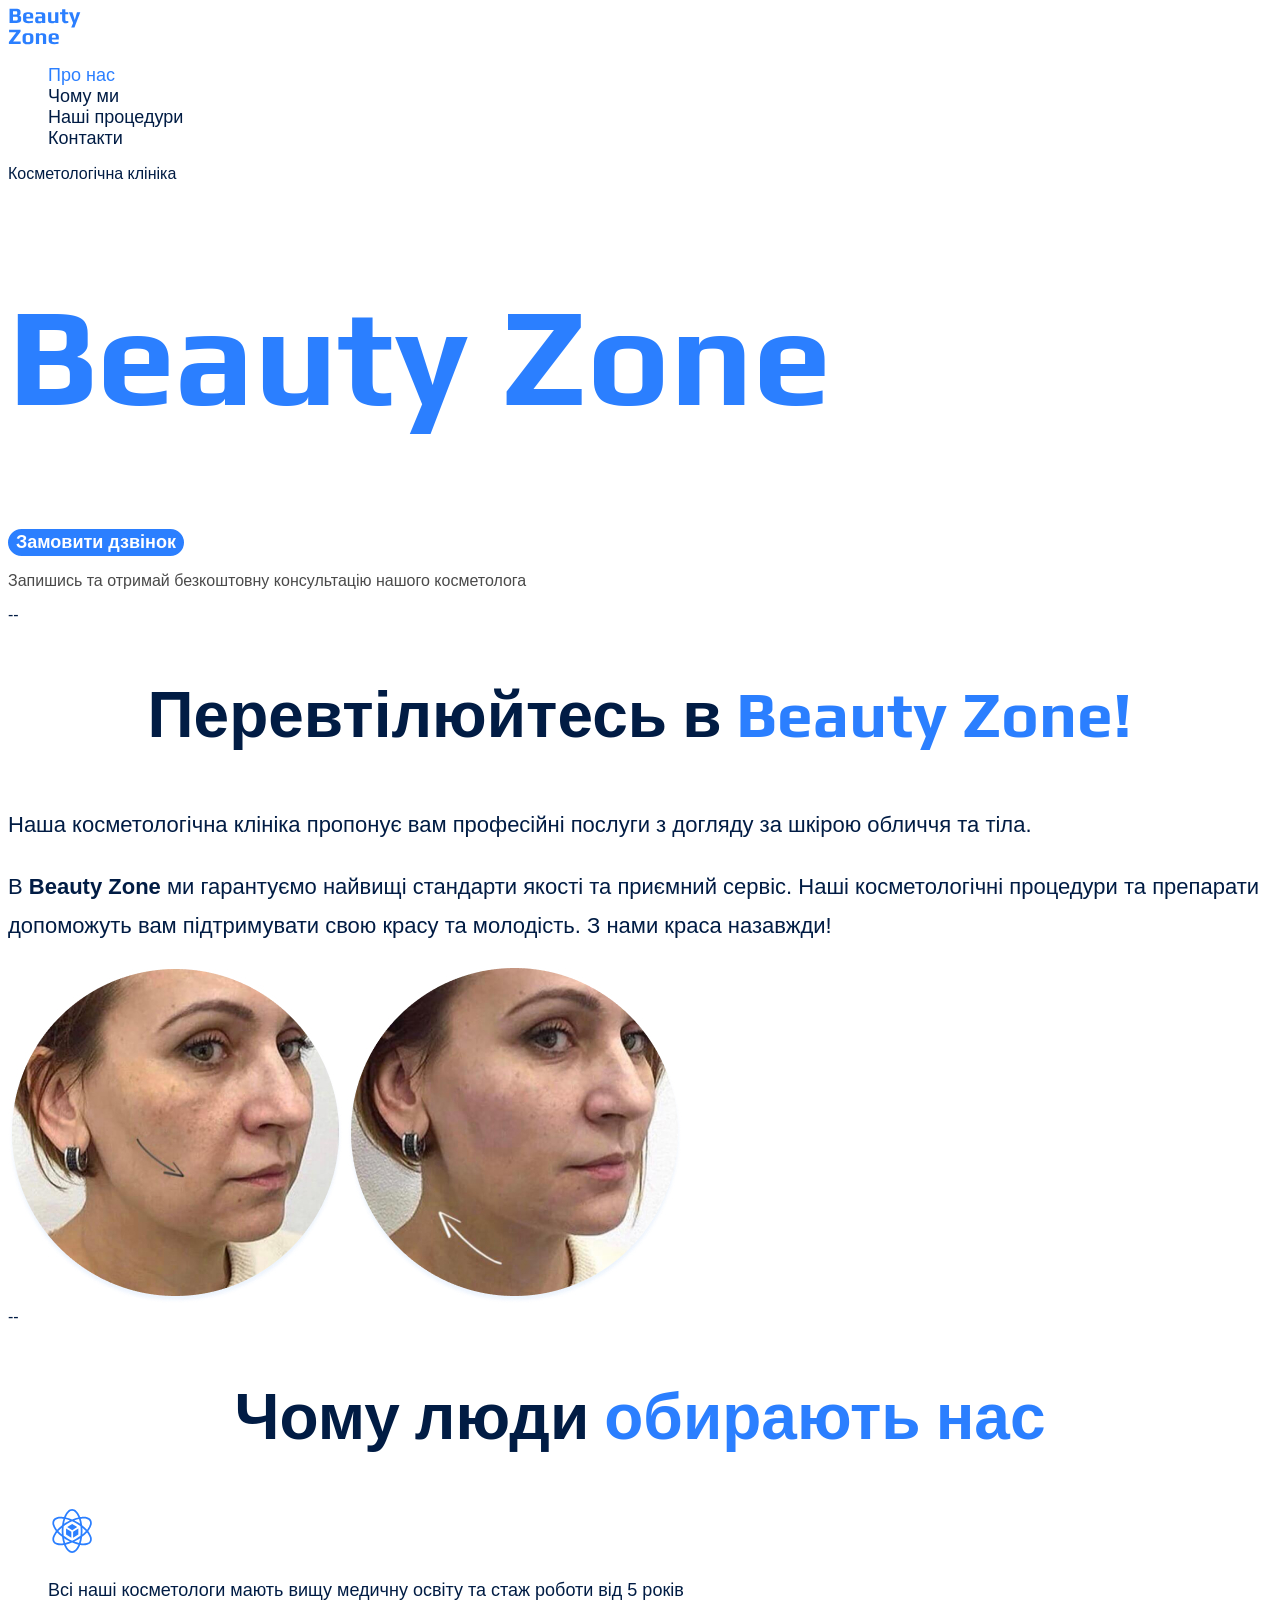
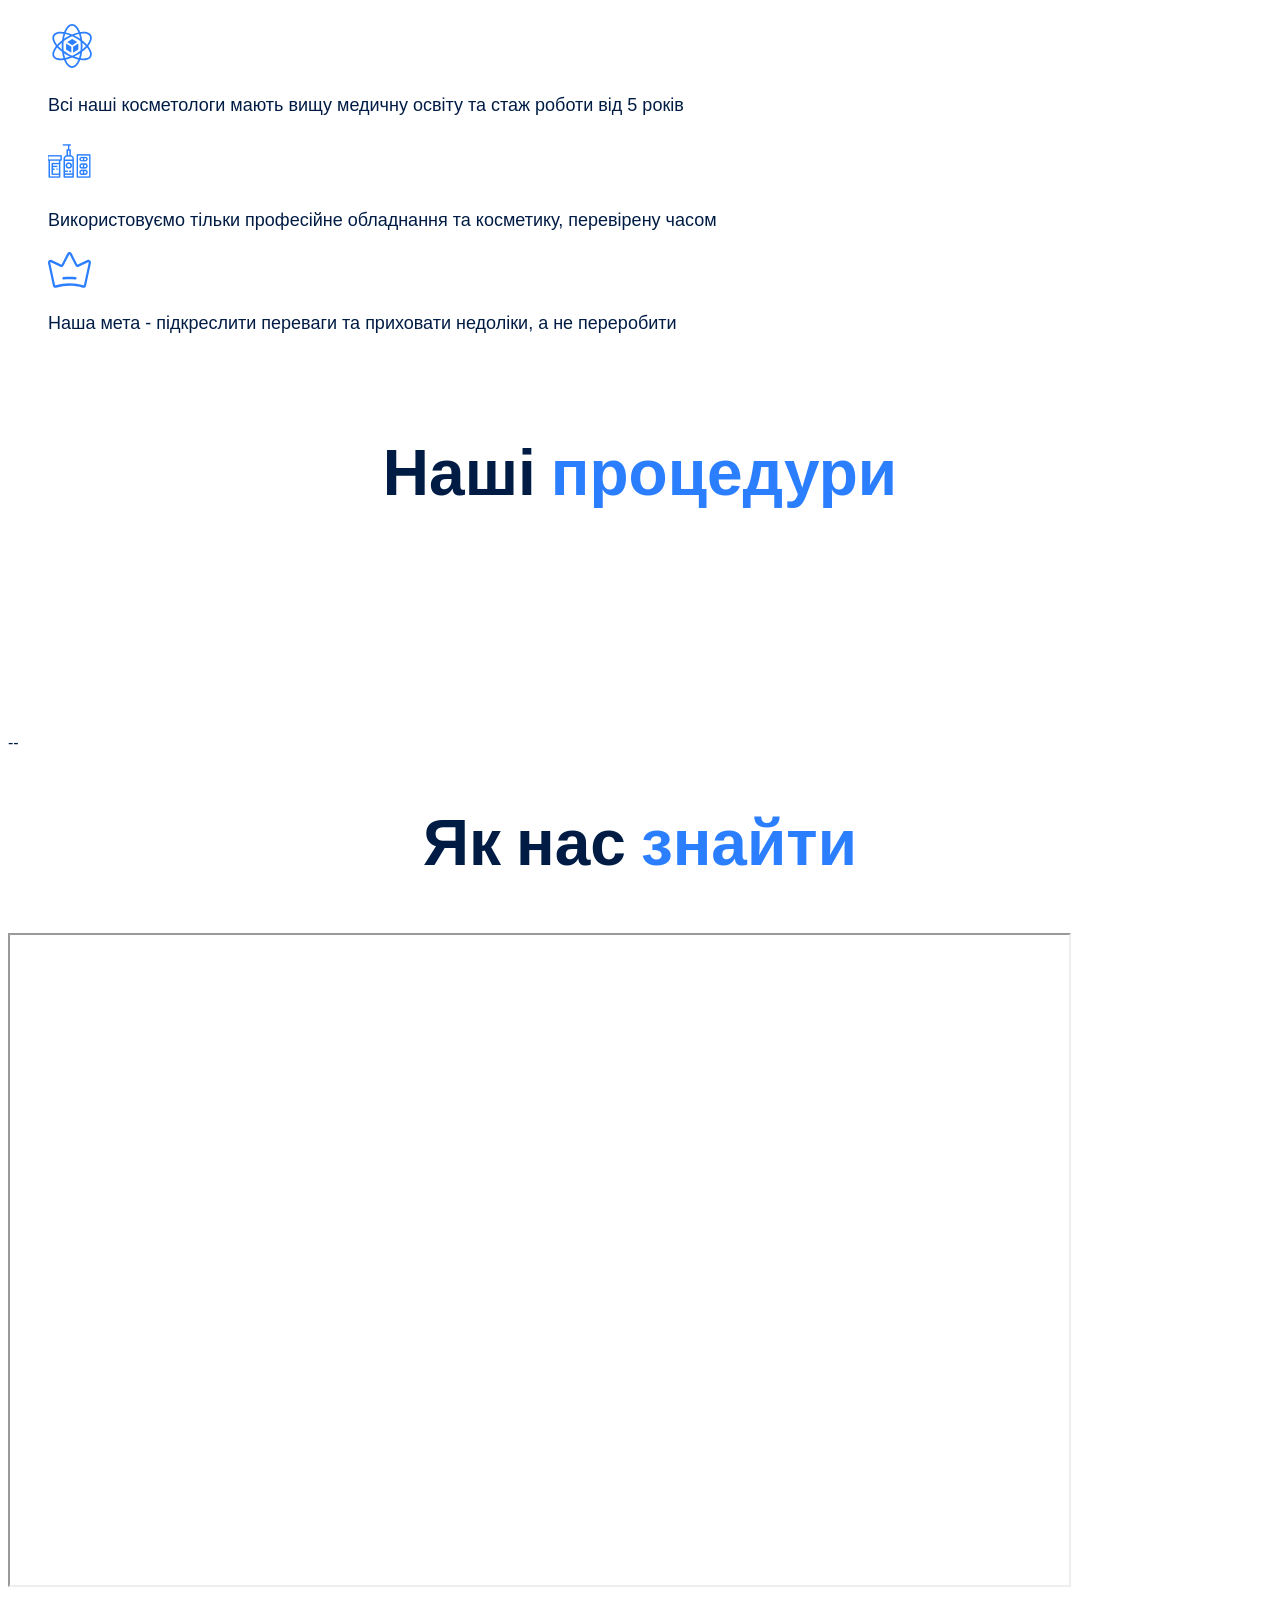
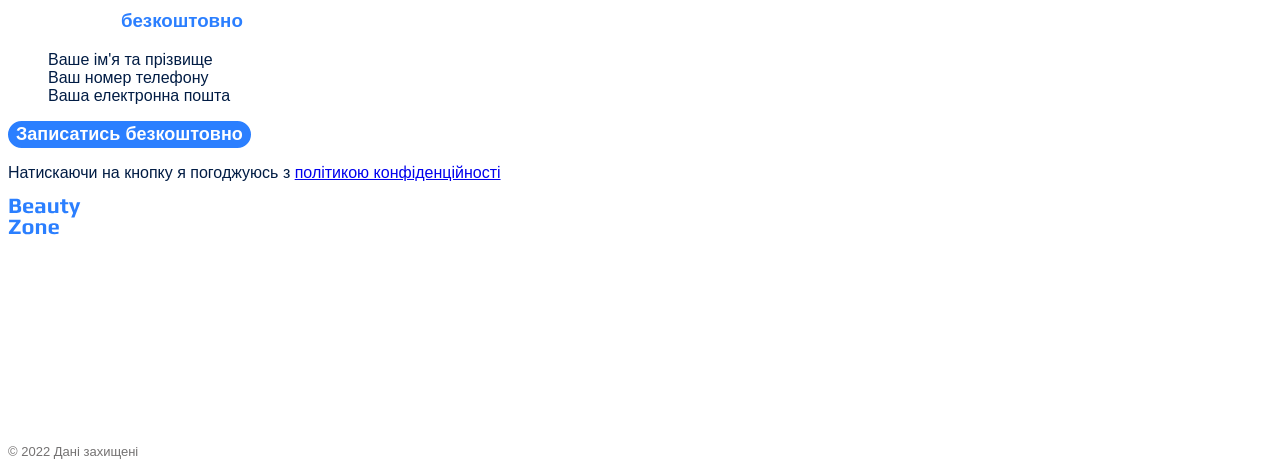
==== commit 296aecac: "block marking part1" ====
--- a/genius-homework-1/index.html
+++ b/genius-homework-1/index.html
@@ -49,14 +49,14 @@
         </nav>
     </header>
     <main>
-        <section>
+        <section class="hero-section">
             <p>Косметологічна клініка</p>
             <h1 class="hero-title">Beauty Zone</h1>
             <button class="button" type="button">Замовити дзвінок</button>
             <p style="color: #4A4A4A;">Запишись та отримай безкоштовну консультацію нашого косметолога</p>
         </section>
-        <section id="about-our-section">--
-            <h2 class="section-title">Перевтілюйтесь в <span class="accent">beauty zone!</span></h2>
+        <section class="about-our" id="about-our-section">--
+            <h2 class="section-titlebz section-title">Перевтілюйтесь в <span class="accent">beauty zone!</span></h2>
             <p class="guarantees-text">Наша косметологічна клініка пропонує вам професійні послуги з догляду
                 за шкірою обличчя та тіла. </p>
             <p class="guarantees-text">B <span>beauty zone</span> ми гарантуємо найвищі стандарти якості та приємний
@@ -65,7 +65,7 @@
             <img src="./images/face1.jpg" alt="обличчя до процедури" />
             <img src="./images/face2.jpg" alt="обличчя після процедури" />
         </section>
-        <section id="why-we-section">--
+        <section class="section-titlewpc why-we" id="why-we-section">--
             <h2 class="section-title">Чому люди <span style="color: #2b7FFF;">обирають нас</span></h2>
             <ul>
                 <li>
@@ -97,17 +97,17 @@
                 </li>
             </ul>
         </section>
-        <section id="procedures-section">--
+        <section class="section-titlewpc procedures" id="procedures-section">--
             <h2 class="section-title">Наші <span style="color: #2b7FFF;">процедури</span></h2>
             <article>
-                <h3 class="procedures">Маски для обличчя</h3>
-                <h3 class="procedures">Ін'єкції для обличчя</h3>
-                <h3 class="procedures">Очищення для обличчя</h3>
+                <h3 class="procedure">Маски для обличчя</h3>
+                <h3 class="procedure">Ін'єкції для обличчя</h3>
+                <h3 class="procedure">Очищення для обличчя</h3>
             </article>
             <article></article>
             <article></article>
         </section>
-        <section id="contacts-section">--
+        <section class="section-titlewpc contacts" id="contacts-section">--
             <h2 class="section-title">Як нас <span style="color: #2b7FFF;">знайти</span></h2>
             <iframe
                 src="https://www.google.com/maps/embed?pb=!1m18!1m12!1m3!1d2537.475791668505!2d30.775223399999994!3d50.50671339999999!2m3!1f0!2f0!3f0!3m2!1i1024!2i768!4f13.1!3m3!1m2!1s0x40d4d97de411b701%3A0x48116b28f7f00d94!2z0LLRg9C70LjRhtGPINCi0LDRgNCw0YHQsCDQqNC10LLRh9C10L3QutCwLCA1LCDQkdGA0L7QstCw0YDQuCwg0JrQuNGX0LLRgdGM0LrQsCDQvtCx0LvQsNGB0YLRjCwgMDc0MDA!5e0!3m2!1suk!2sua!4v1761502841097!5m2!1suk!2sua"
@@ -121,7 +121,7 @@
                     <li>Ваш номер телефону</li>
                     <li>Ваша електронна пошта</li>
                 </ul>
-                <button type="button">Записатись безкоштовно</button>
+                <button class="button" type="button">Записатись безкоштовно</button>
                 <p>Натискаючи на кнопку я погоджуюсь з
                     <a href="#" target="_blank">політикою конфіденційності</a>
                 </p>
